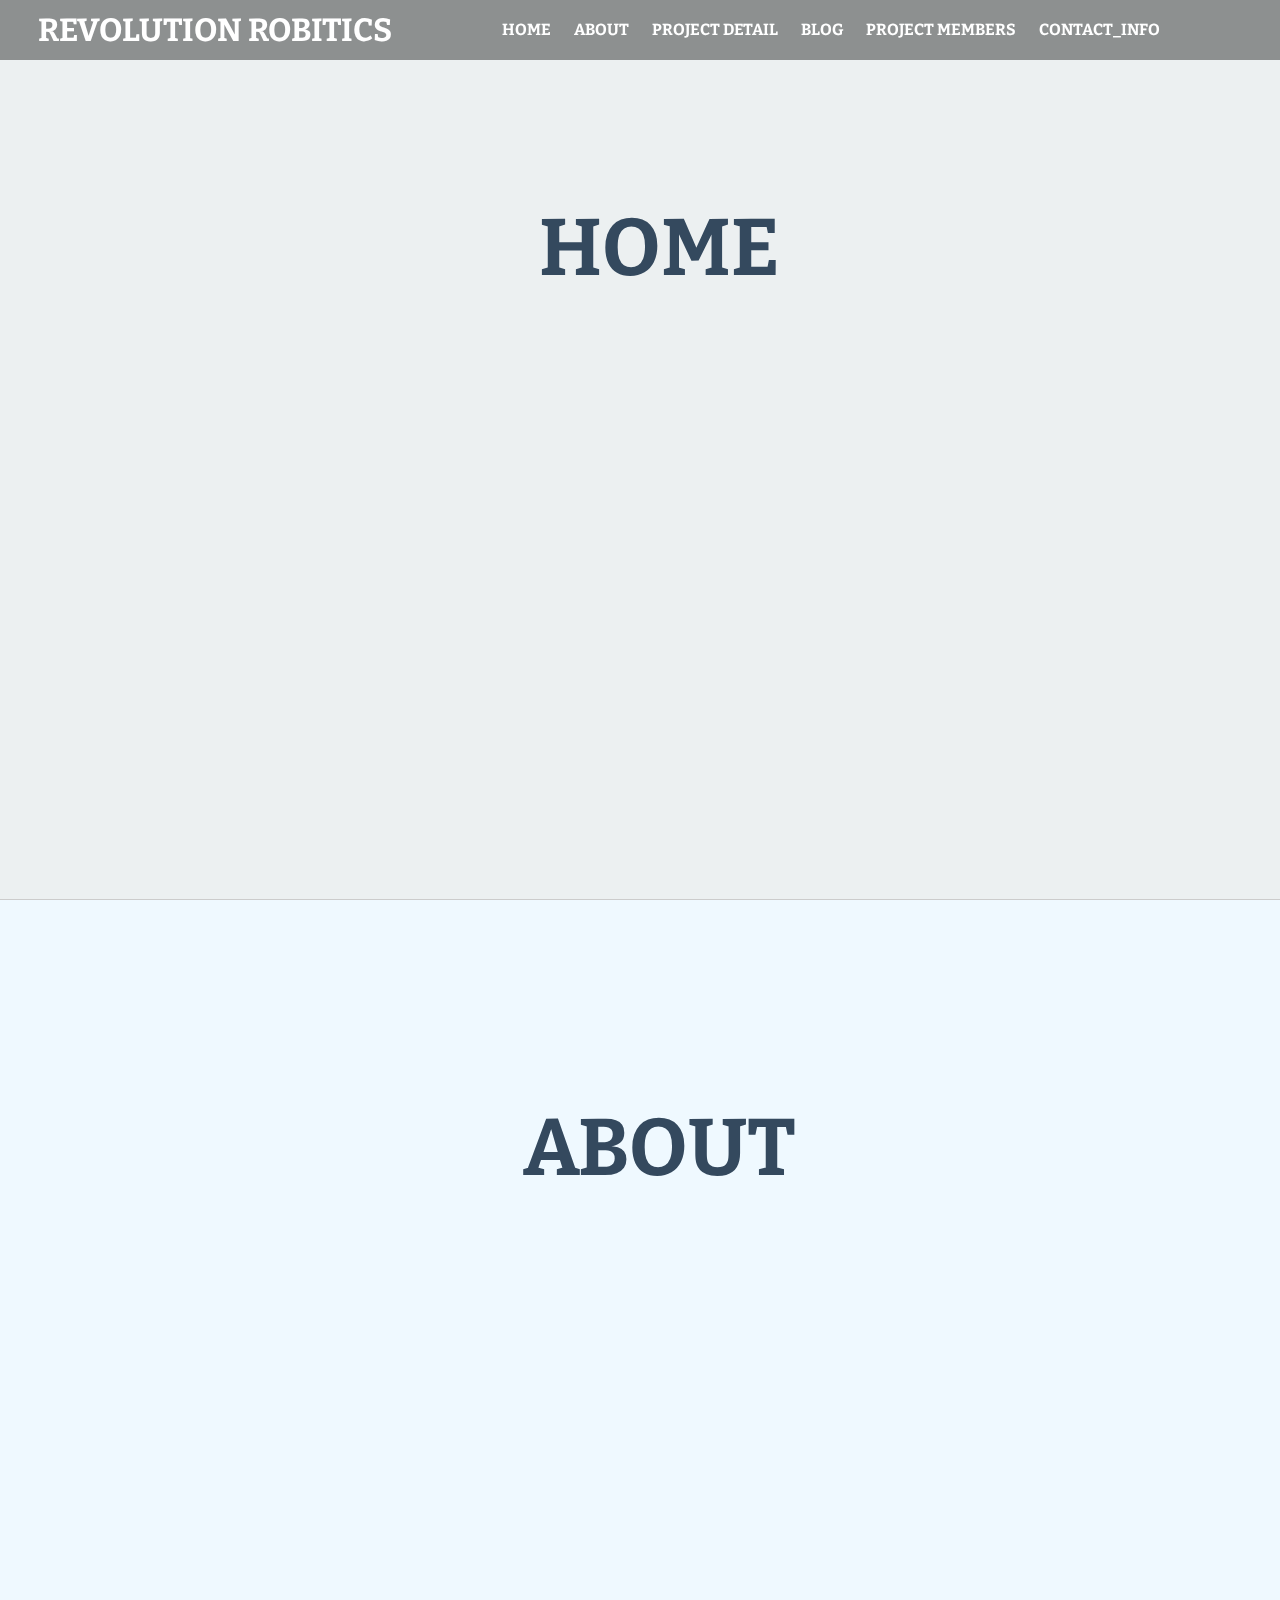
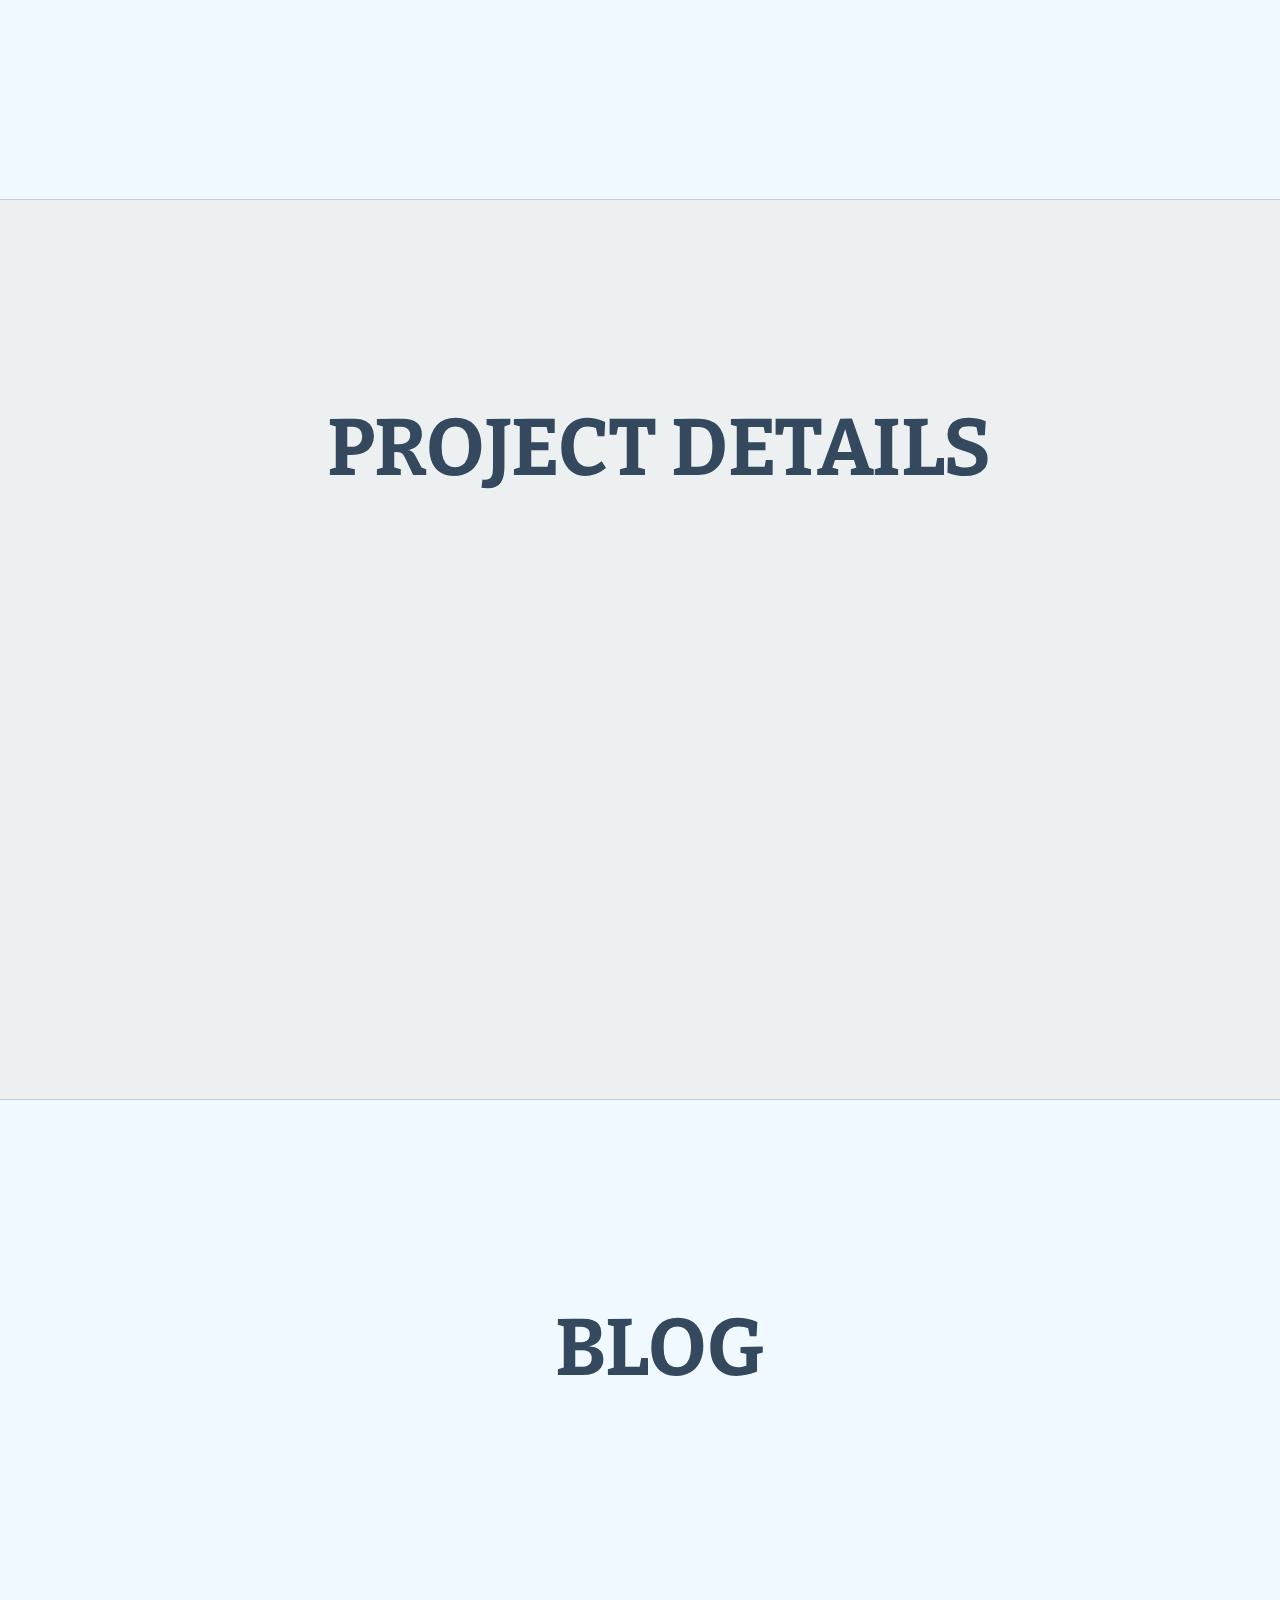
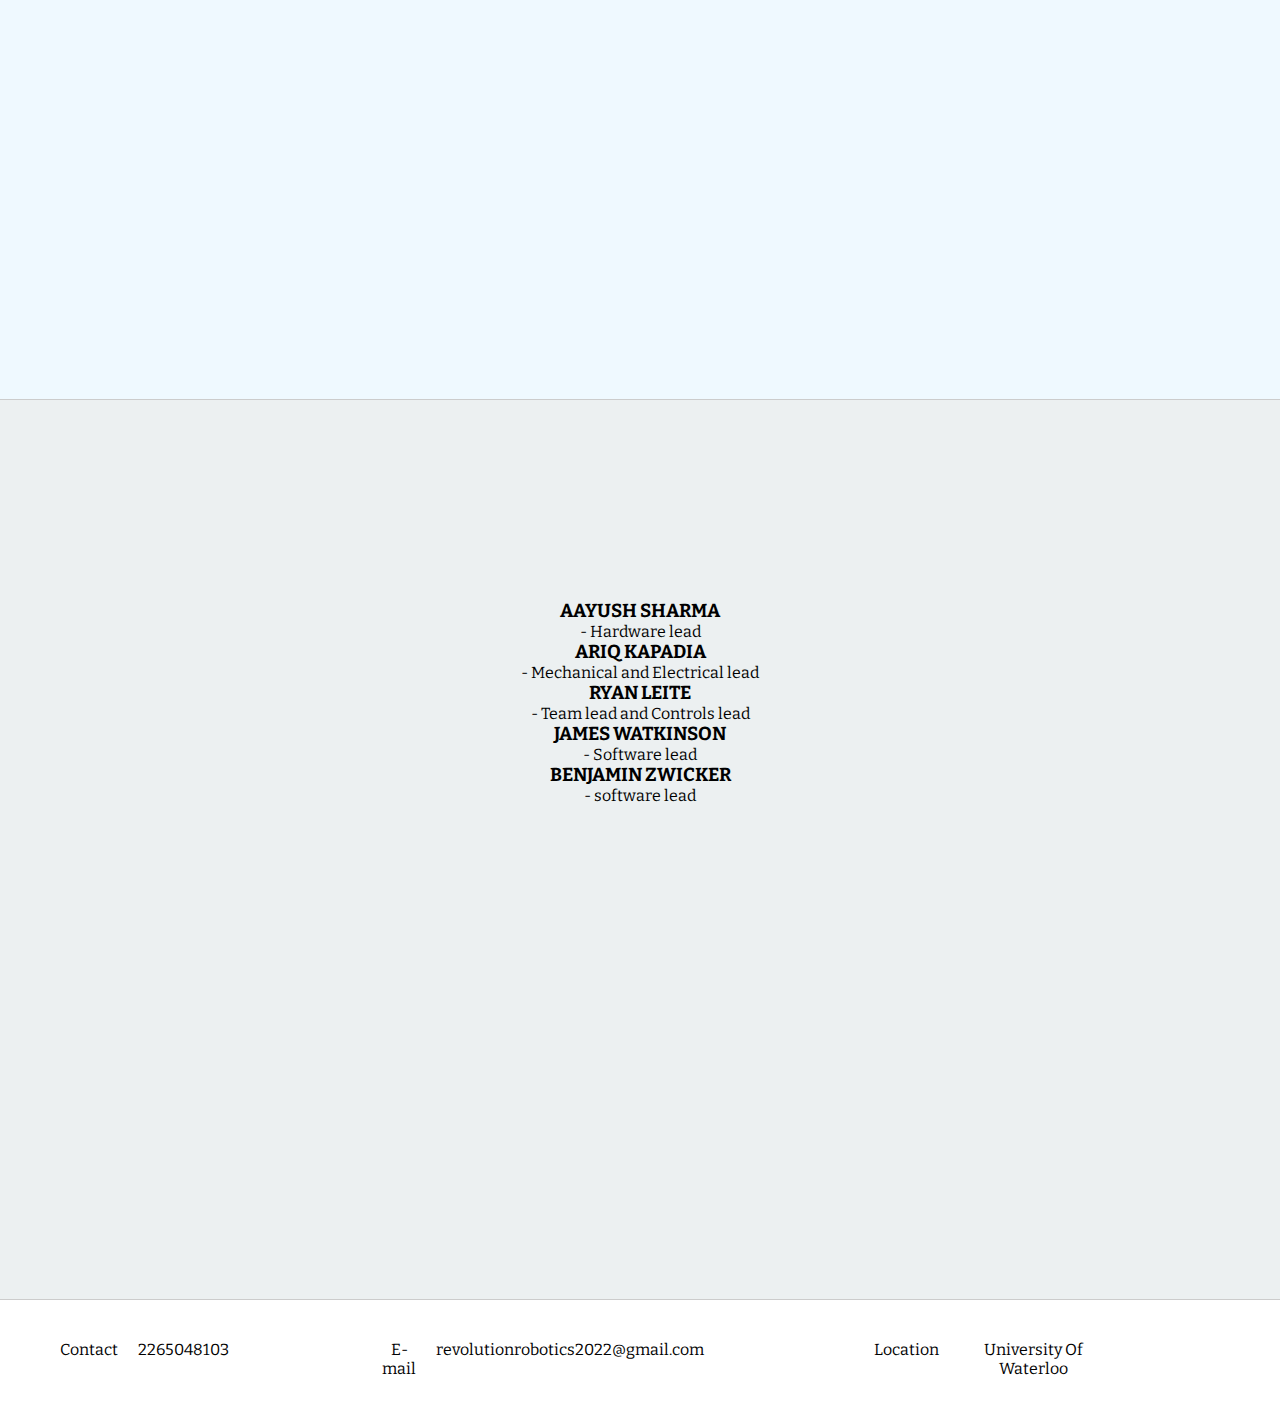
==== index.html @ 097333a9 "Update index.html" ====
<!DOCTYPE html>
<html >
<head>
  <meta charset="UTF-8">
  <title>Revolution Robotics</title>
  
  
  
      <link rel="stylesheet" href="css/style.css">

  
</head>

<body>
  
<header>
  <div class="small" id="header-scroll">
    <h1><a href="#">REVOLUTION ROBITICS</a></h1>
    <nav>
      <ul>
        <li><a href="#home">HOME</a></li>
        <li><a href="#about">ABOUT</a></li>
        <li><a href="#project_detail">PROJECT DETAIL</a></li>
        <li><a href="blog.html">BLOG</a></li>
	<li><a href="#project_members">PROJECT MEMBERS</a></li>
        <li><a href="#contact">CONTACT_INFO</a></li>
      </ul>
    </nav>
  </div>
</header>
<!---***************************************--************************************************--->
<section id="home">
  <h1>HOME</h1>
</section>
<!---***************************************--************************************************--->
<section id="about">
  <h1>ABOUT</h1>
</section>
<!---***************************************--************************************************--->
<section id="project_detail">
  <h1>PROJECT DETAILS</h1>
</section>
<!---***************************************--************************************************--->
<section id="blog">
  <h1>BLOG</h1>
</section>
<!---***************************************--************************************************--->
<section id="project_members">
  <h3>AAYUSH SHARMA</h3> - Hardware lead</h4>
  <h3>ARIQ KAPADIA</h3> - Mechanical and Electrical lead</h4>
  <h3>RYAN LEITE</h3> - Team lead and Controls lead</h4>
  <h3>JAMES WATKINSON</h3> - Software lead</h4>
  <h3>BENJAMIN ZWICKER</h3> - software lead</h4>
</section>
<!---***************************************--************************************************--->
<footer>
<ul>
 <li> 
   <ul>
     <li> Contact </li>
     <li> 2265048103 </li>
   </ul>
 </li>
 <li> 
   <ul>
     <li> E-mail</li>
     <li> revolutionrobotics2022@gmail.com </li>
   </ul>
 </li>
 <li> 
   <ul>
     <li> Location</li>
     <li> University Of Waterloo </li>
   </ul>
 </li>
</footer>
<!---***************************************--************************************************--->
  <script src='http://cdnjs.cloudflare.com/ajax/libs/jquery/2.1.3/jquery.min.js'></script>

    <script src="index.js"></script>

</body>
</html>
---- css/style.css ----
@import url("https://fonts.googleapis.com/css?family=Bitter");
* {
  margin: 0;
  padding: 0;
  box-sizing: border-box;
  font-family: bitter;
}
html,
body {
  height: 100%;
  min-height: 100%;
}
a {
  text-decoration: none;
  color: #fff;
}
a.active {
  border-bottom: 2px solid #85c2ff;
}
.header {
  height: auto;
  }
#header-scroll {
  position: fixed;
  height: 100%;
  background: rgba(0,0,0,0.4);
  left: 0;
  top: 0;
  float: left;
  width: 100%;
  -ms-transition: all 0.3s ease-out;
  -moz-transition: all 0.3s ease-out;
  -webkit-transition: all 0.3s ease-out;
  -o-transition: all 0.3s ease-out;
  transition: all 0.3s ease-out;
}
#header-scroll h1 {
  padding: 200px 0;
  height: 100%;
  font-size: 4em;
  text-align: center;
  line-height: 40px;
  -ms-transition: all 0.3s ease-out;
  -moz-transition: all 0.3s ease-out;
  -webkit-transition: all 0.3s ease-out;
  -o-transition: all 0.3s ease-out;
  transition: all 0.3s ease-out;
}
#header-scroll.small {
  height: auto;
  display: inline-block;
  float: left;
}
#header-scroll.small h1 {
  padding: 10px 0;
  height: auto;
  font-size: 2rem;
  text-decoration: none;
  font-weight: bold;
  display: inline-block;
}
body {
  font-family: 'Open Sans', sans-serif;
}
nav {
  width: 100%;
  height: 60px;
  position: fixed;
  top: 0;
}
nav ul {
  padding: 20px;
  margin-right: 7%;
  list-style: none;
  text-align: right;
}
nav ul li {
  display: inline-block;
  margin: 0 10px;
}
nav ul li a {
  padding: 10px 0;
  color: #fff;
  font-size: 1rem;
  text-decoration: none;
  font-weight: bold;
  transition: all 0.2s ease;
}
nav ul li a:hover {
  color: #85c2ff;
}
h1 {
  font-size: 5rem;
  color: #34495e;
  margin-left: 3%;
}
section {
  width: 100%;
  height: 100%;
  padding: 200px 0;
  background: #fff;
  border-bottom: 1px solid #ccc;
  text-align: center;
}
section:nth-child(even) {
  background: #ecf0f1;
}
section:nth-child(odd) {
  background: #eff9ff;
}
.sections section:first-child {
  margin-top: 100px;
}
footer ul {
  display: flex;
  padding: 20px;
  margin-right: 7%;
  list-style: none;
  text-align: center;
  justify-content: space-between;
}
footer li {
  display: inline-block;
  margin: 0 10px;

}
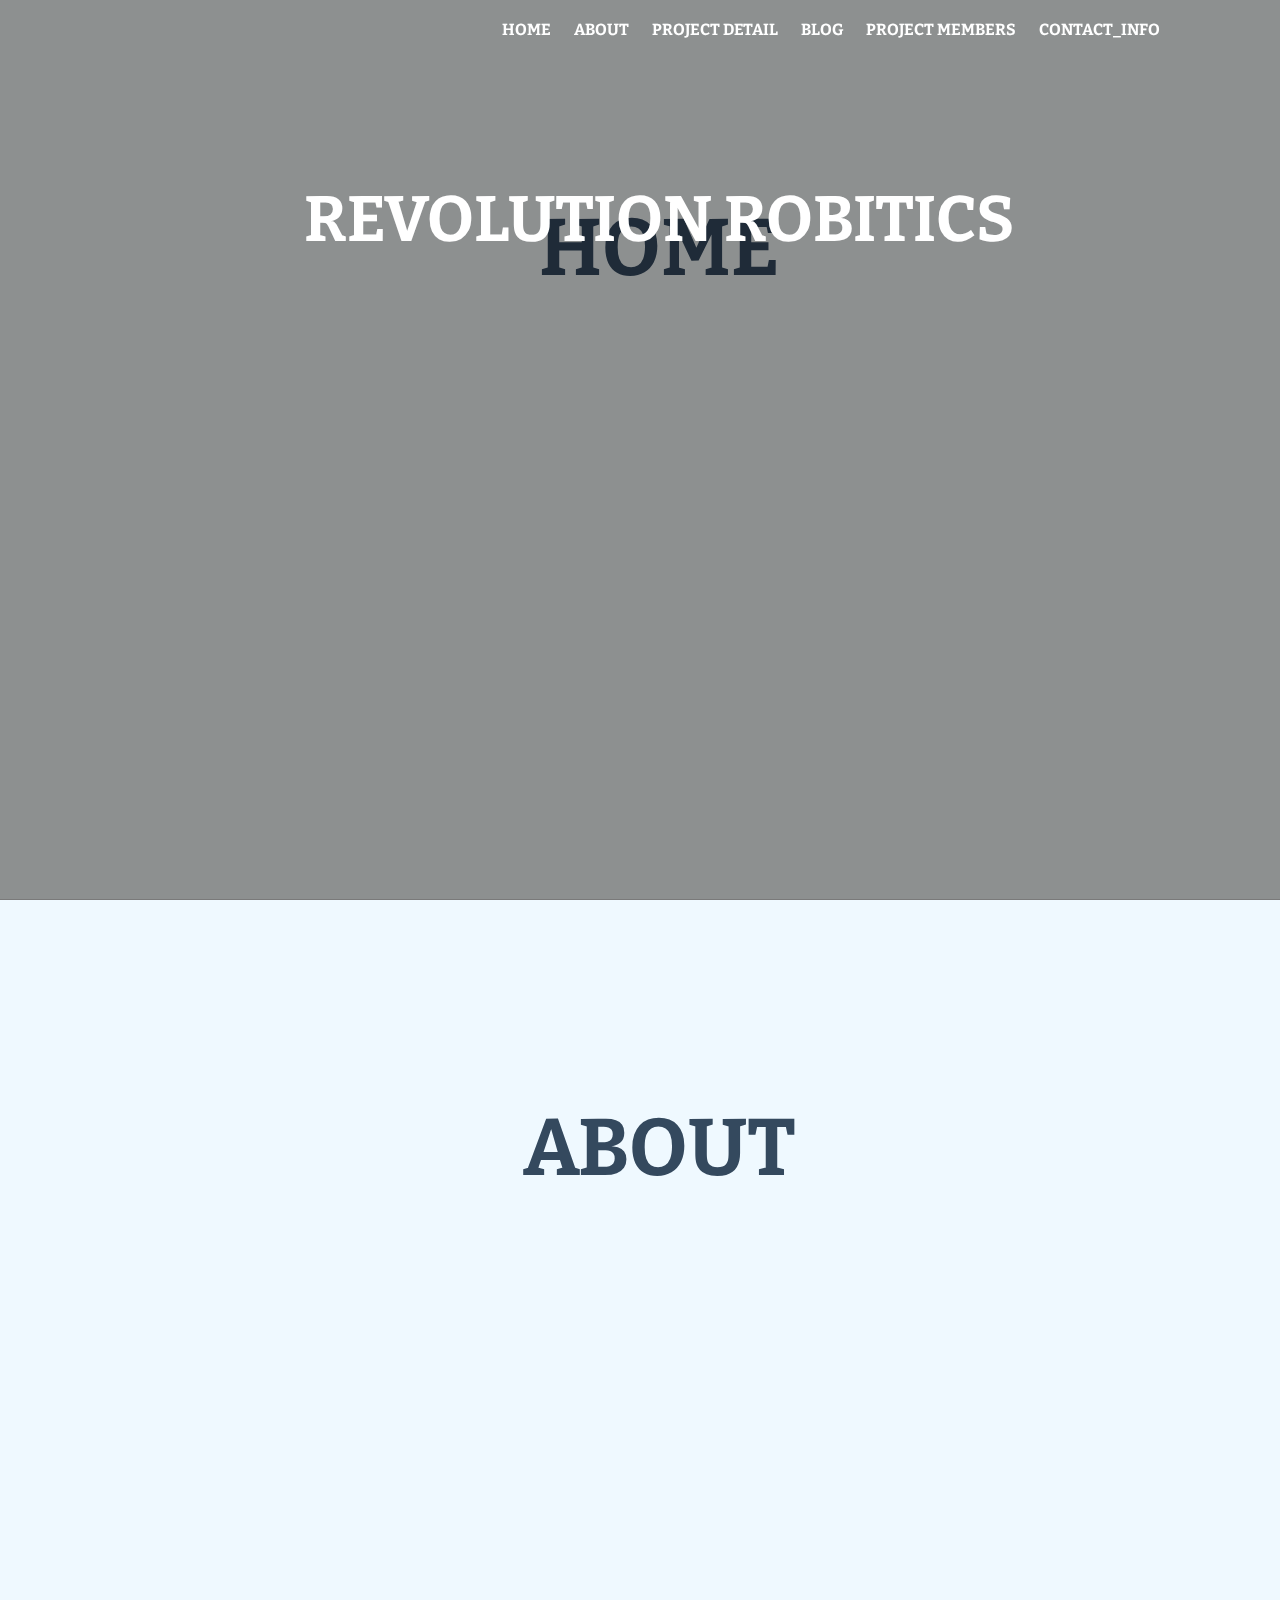
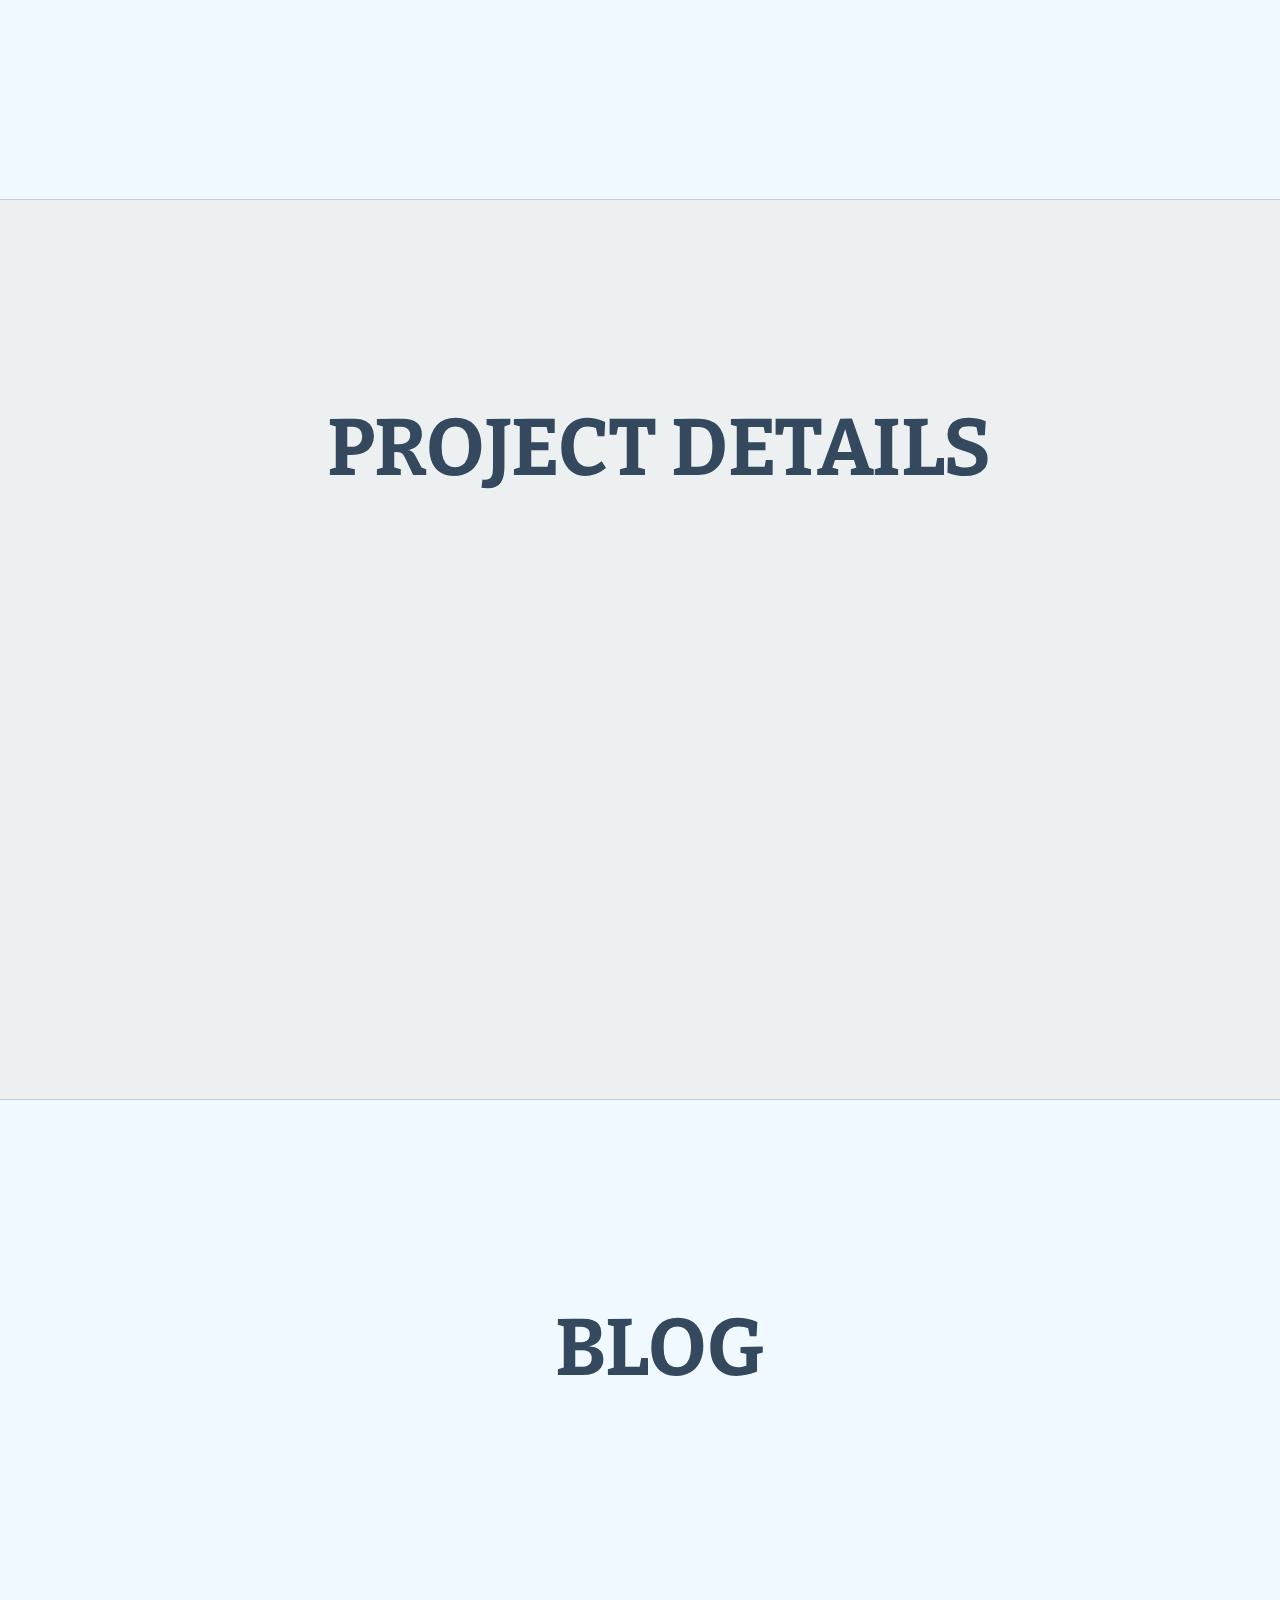
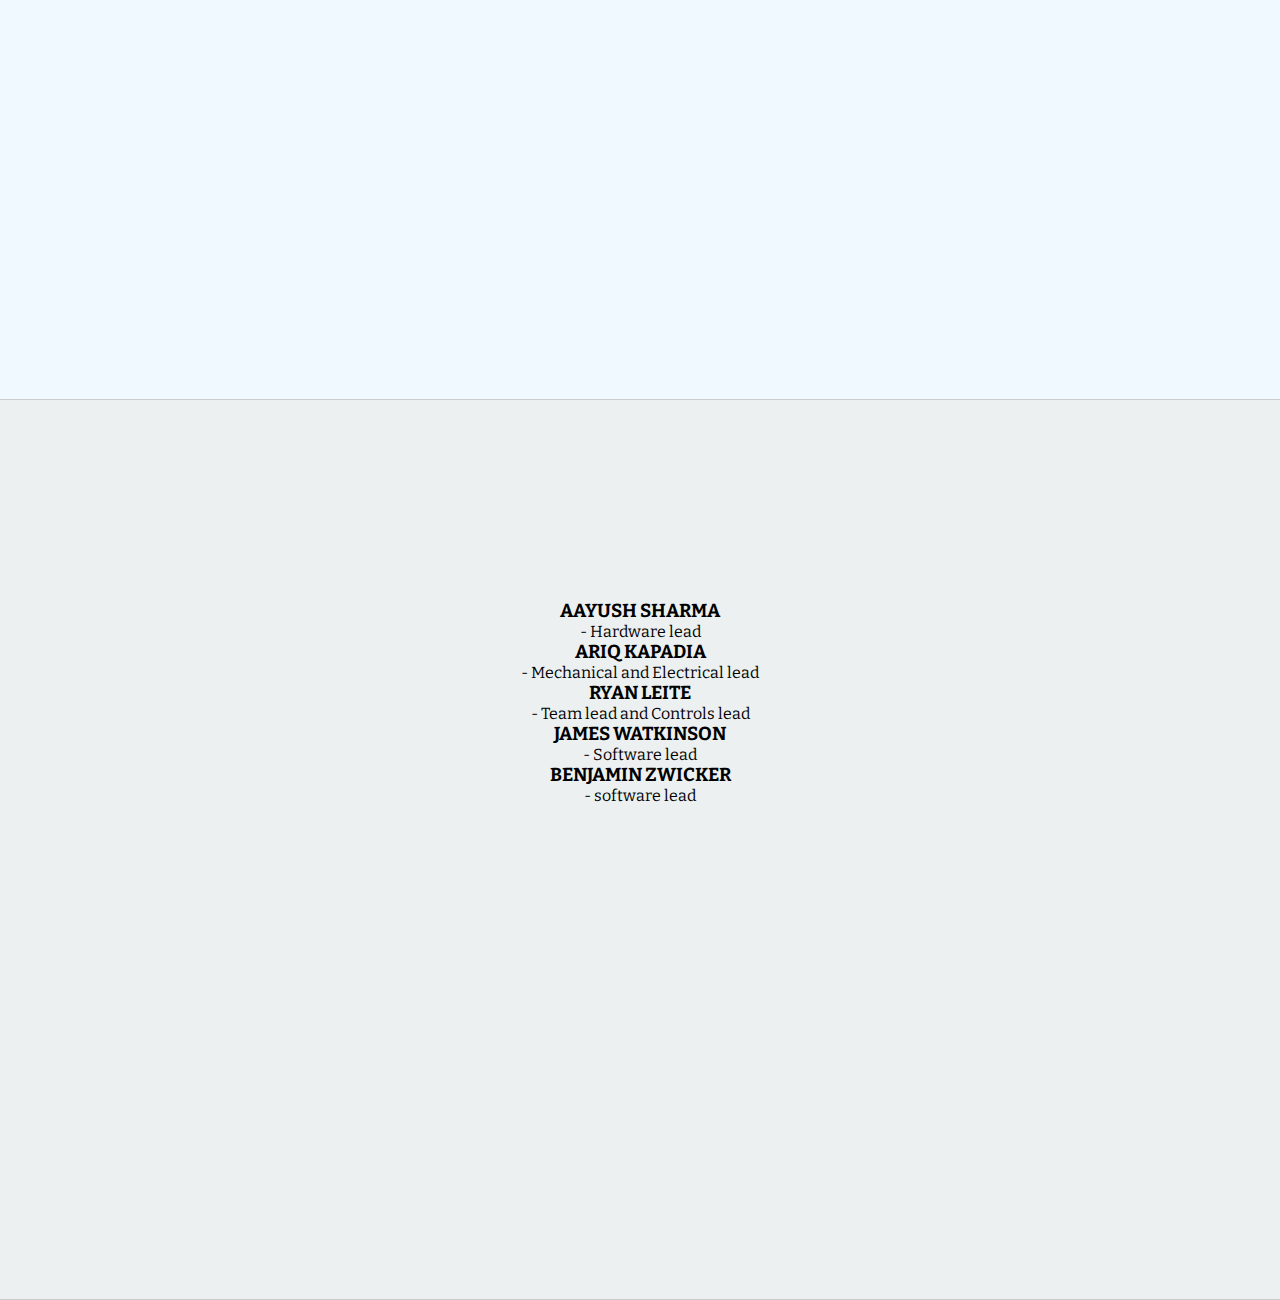
==== commit d85d4356: "Update index.html" ====
--- a/index.html
+++ b/index.html
@@ -53,31 +53,11 @@
   <h3>BENJAMIN ZWICKER</h3> - software lead</h4>
 </section>
 <!---***************************************--************************************************--->
-<footer>
-<ul>
- <li> 
-   <ul>
-     <li> Contact </li>
-     <li> 2265048103 </li>
-   </ul>
- </li>
- <li> 
-   <ul>
-     <li> E-mail</li>
-     <li> revolutionrobotics2022@gmail.com </li>
-   </ul>
- </li>
- <li> 
-   <ul>
-     <li> Location</li>
-     <li> University Of Waterloo </li>
-   </ul>
- </li>
-</footer>
+
 <!---***************************************--************************************************--->
   <script src='http://cdnjs.cloudflare.com/ajax/libs/jquery/2.1.3/jquery.min.js'></script>
 
-    <script src="index.js"></script>
+    <script src="js/index.js"></script>
 
 </body>
 </html>
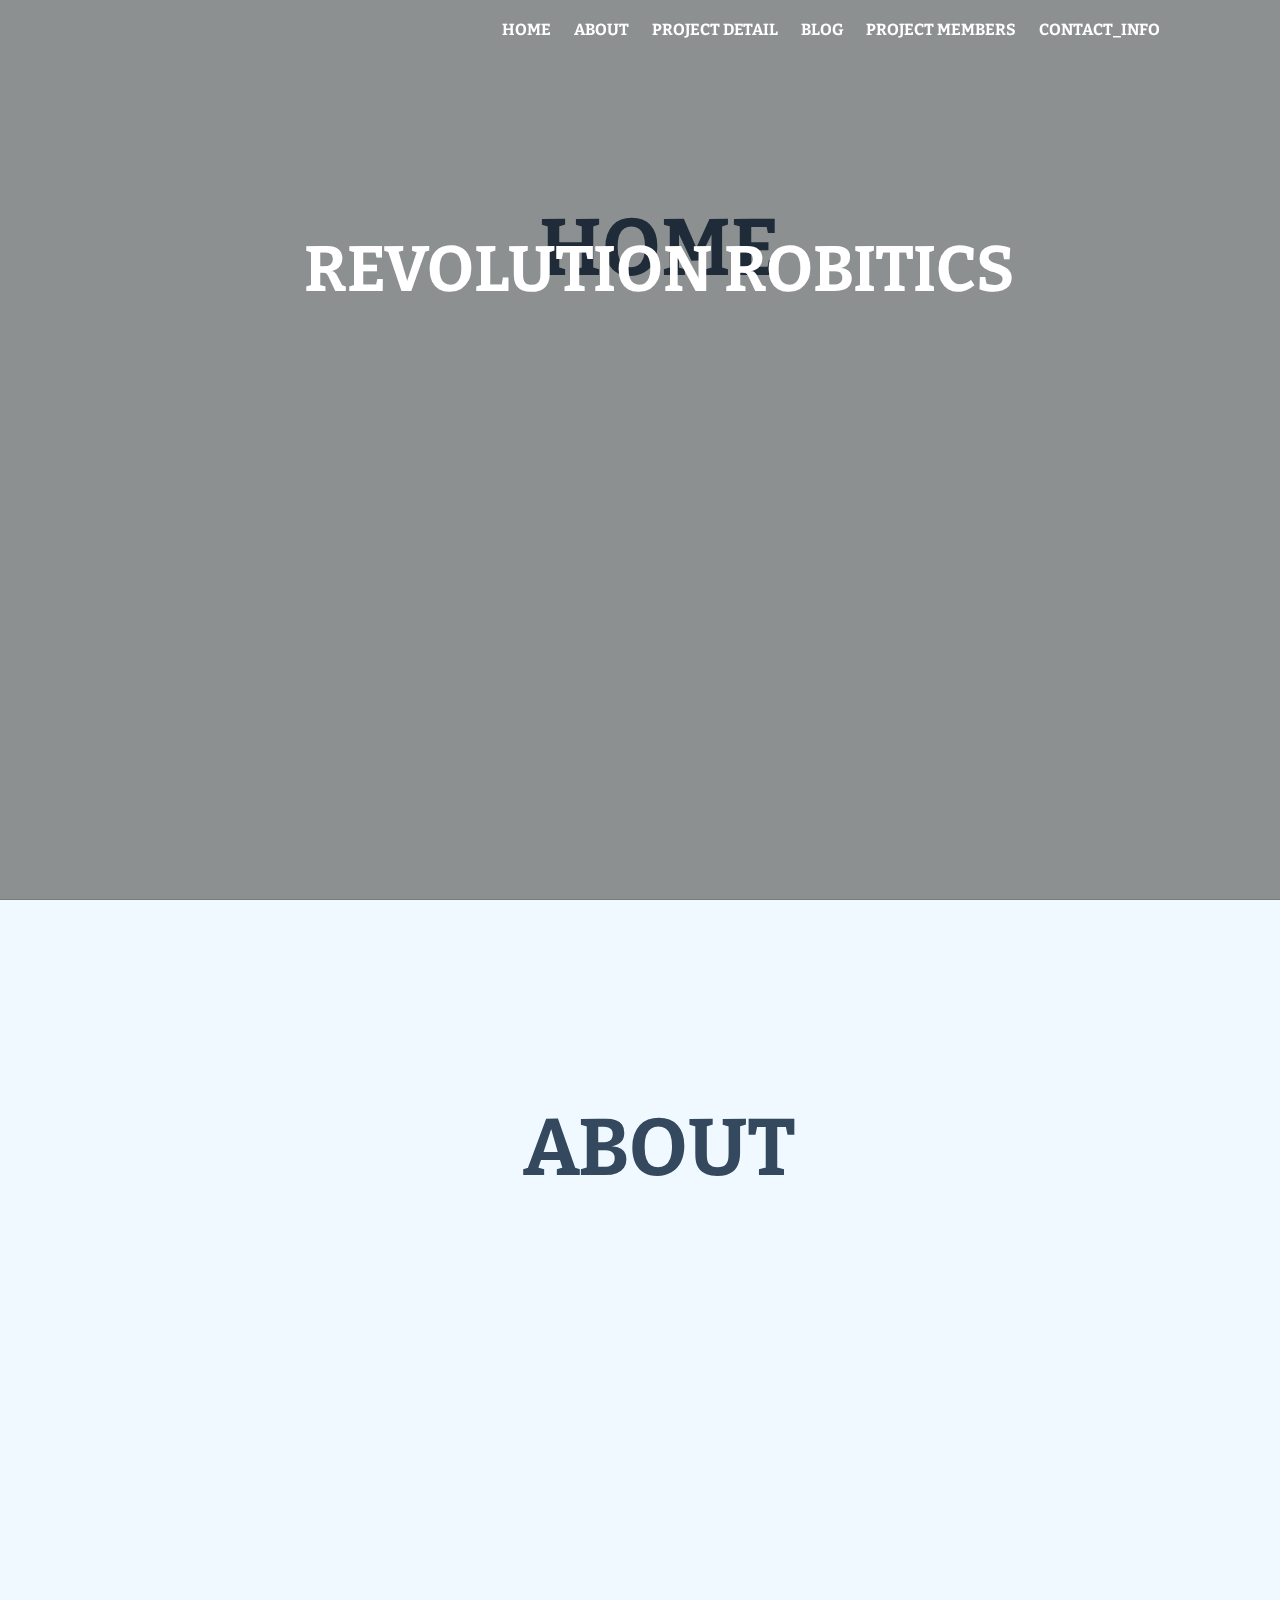
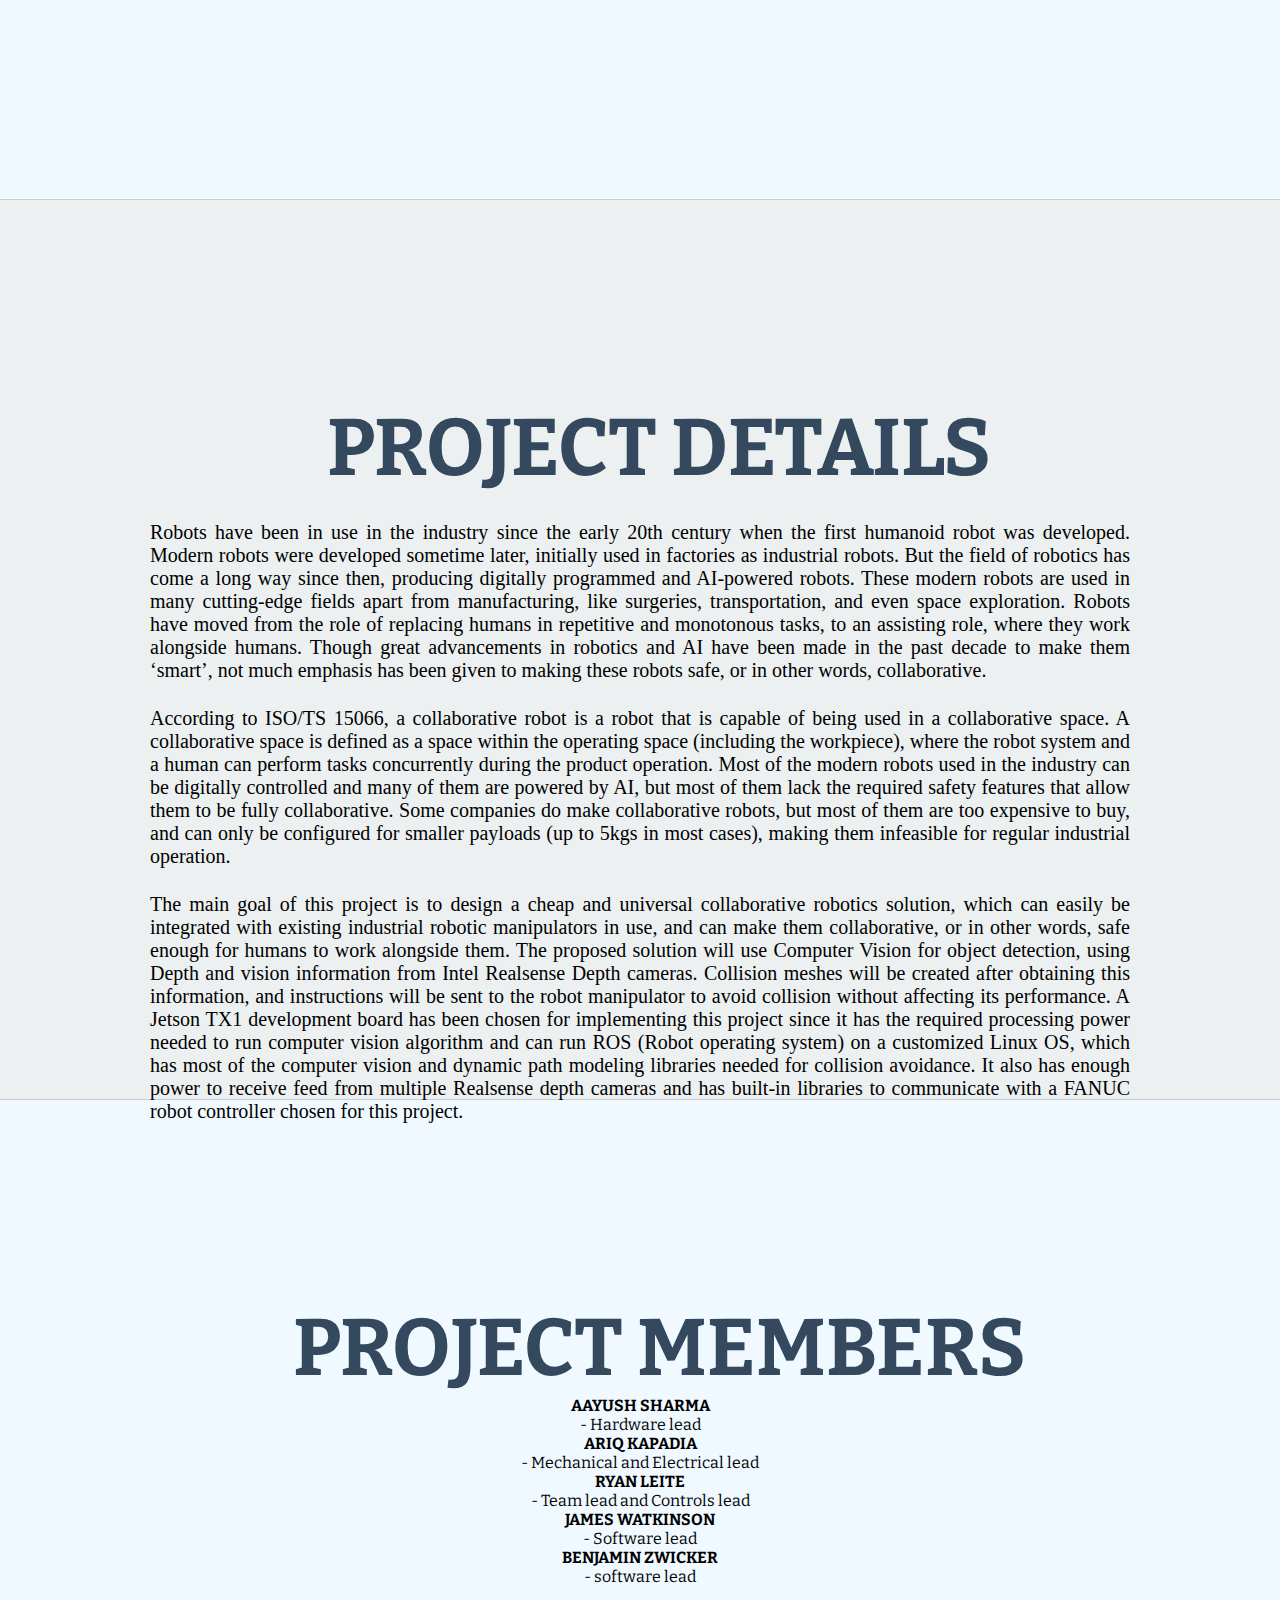
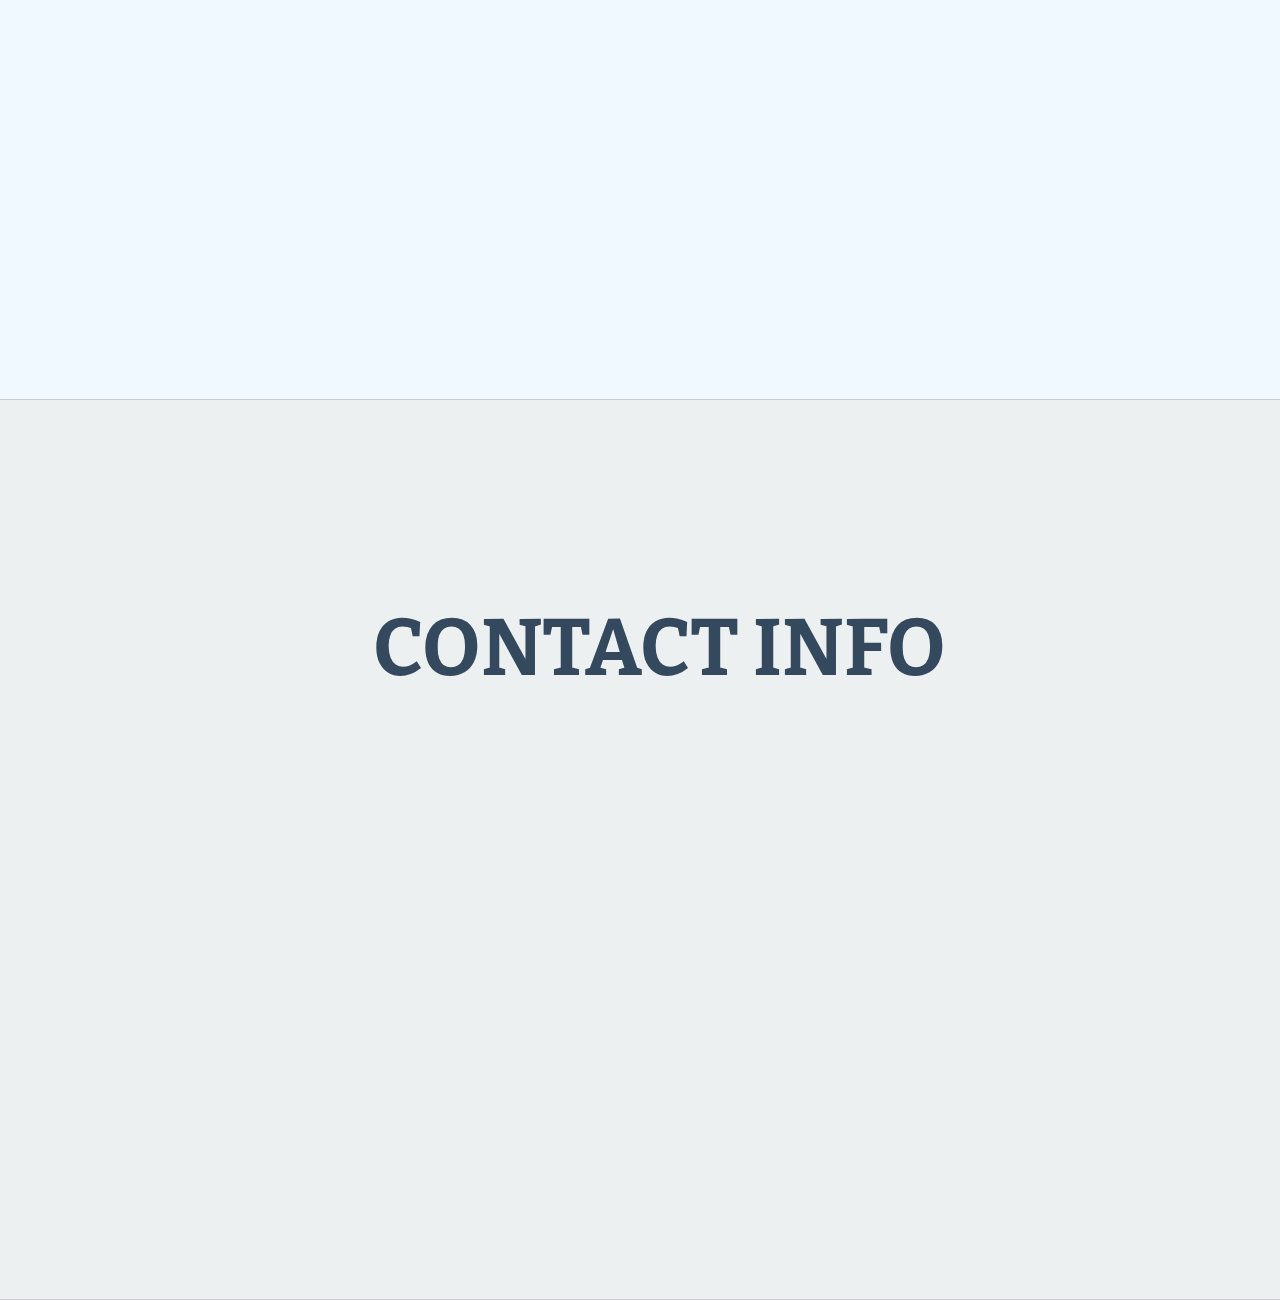
==== commit 96d8b671: "Project_details" ====
--- a/index.html
+++ b/index.html
@@ -39,25 +39,62 @@
 <!---***************************************--************************************************--->
 <section id="project_detail">
   <h1>PROJECT DETAILS</h1>
-</section>
-<!---***************************************--************************************************--->
-<section id="blog">
-  <h1>BLOG</h1>
+<p>Robots have been in use in the industry since the early 20th century when the first
+humanoid robot was developed. Modern robots were developed sometime later, initially used
+in factories as industrial robots. But the field of robotics has come a long way since then,
+producing digitally programmed and AI-powered robots. These modern robots are used in
+many cutting-edge fields apart from manufacturing, like surgeries, transportation, and even
+space exploration. Robots have moved from the role of replacing humans in repetitive and
+monotonous tasks, to an assisting role, where they work alongside humans. Though great
+advancements in robotics and AI have been made in the past decade to make them ‘smart’,
+not much emphasis has been given to making these robots safe, or in other words,
+collaborative.</p>
+<p>
+According to ISO/TS 15066, a collaborative robot is a robot that is capable of being
+used in a collaborative space. A collaborative space is defined as a space within the operating
+space (including the workpiece), where the robot system and a human can perform tasks
+concurrently during the product operation. Most of the modern robots used in the industry
+can be digitally controlled and many of them are powered by AI, but most of them lack the
+required safety features that allow them to be fully collaborative. Some companies do make
+collaborative robots, but most of them are too expensive to buy, and can only be configured
+for smaller payloads (up to 5kgs in most cases), making them infeasible for regular industrial
+operation.
+</p>
+<p>
+The main goal of this project is to design a cheap and universal collaborative robotics
+solution, which can easily be integrated with existing industrial robotic manipulators in use,
+and can make them collaborative, or in other words, safe enough for humans to work
+alongside them. The proposed solution will use Computer Vision for object detection, using
+Depth and vision information from Intel Realsense Depth cameras. Collision meshes will be
+created after obtaining this information, and instructions will be sent to the robot manipulator
+to avoid collision without affecting its performance. A Jetson TX1 development board has
+been chosen for implementing this project since it has the required processing power needed
+to run computer vision algorithm and can run ROS (Robot operating system) on a customized
+Linux OS, which has most of the computer vision and dynamic path modeling libraries
+needed for collision avoidance. It also has enough power to receive feed from multiple
+Realsense depth cameras and has built-in libraries to communicate with a FANUC robot
+controller chosen for this project.
+</p>
 </section>
 <!---***************************************--************************************************--->
 <section id="project_members">
-  <h3>AAYUSH SHARMA</h3> - Hardware lead</h4>
-  <h3>ARIQ KAPADIA</h3> - Mechanical and Electrical lead</h4>
-  <h3>RYAN LEITE</h3> - Team lead and Controls lead</h4>
-  <h3>JAMES WATKINSON</h3> - Software lead</h4>
-  <h3>BENJAMIN ZWICKER</h3> - software lead</h4>
+ <h1>PROJECT MEMBERS</h1>
+<dl class="members">
+  <dt><b>AAYUSH SHARMA</b></dt> <dd>- Hardware lead</dd>
+  <dt><b>ARIQ KAPADIA</b></dt> <dd>- Mechanical and Electrical lead</dd>
+  <dt><b>RYAN LEITE</b></dt> <dd>- Team lead and Controls lead</dd>
+  <dt><b>JAMES WATKINSON</b></dt> <dd>- Software lead</dd>
+  <dt><b>BENJAMIN ZWICKER</b></dt> <dd>- software lead</dd>
+</dl>
 </section>
 <!---***************************************--************************************************--->
-
+<section id="contact">
+ <h1>CONTACT INFO</h1>
+</section>
 <!---***************************************--************************************************--->
   <script src='http://cdnjs.cloudflare.com/ajax/libs/jquery/2.1.3/jquery.min.js'></script>
 
-    <script src="js/index.js"></script>
+    <script src="javacode.js"></script>
 
 </body>
 </html>
--- a/css/style.css
+++ b/css/style.css
@@ -35,7 +35,7 @@
   transition: all 0.3s ease-out;
 }
 #header-scroll h1 {
-  padding: 200px 0;
+  padding: 250px 0;
   height: 100%;
   font-size: 4em;
   text-align: center;
@@ -54,7 +54,7 @@
 #header-scroll.small h1 {
   padding: 10px 0;
   height: auto;
-  font-size: 2rem;
+  font-size: 1.5rem;
   text-decoration: none;
   font-weight: bold;
   display: inline-block;
@@ -111,6 +111,13 @@
 .sections section:first-child {
   margin-top: 100px;
 }
+p {
+  font-weight: lighter;
+  margin: 25px 150px 10px 150px;
+  font-family: "Times New Roman", Times, serif;
+  font-size: 20px;
+  text-align: justify;
+}
 footer ul {
   display: flex;
   padding: 20px;
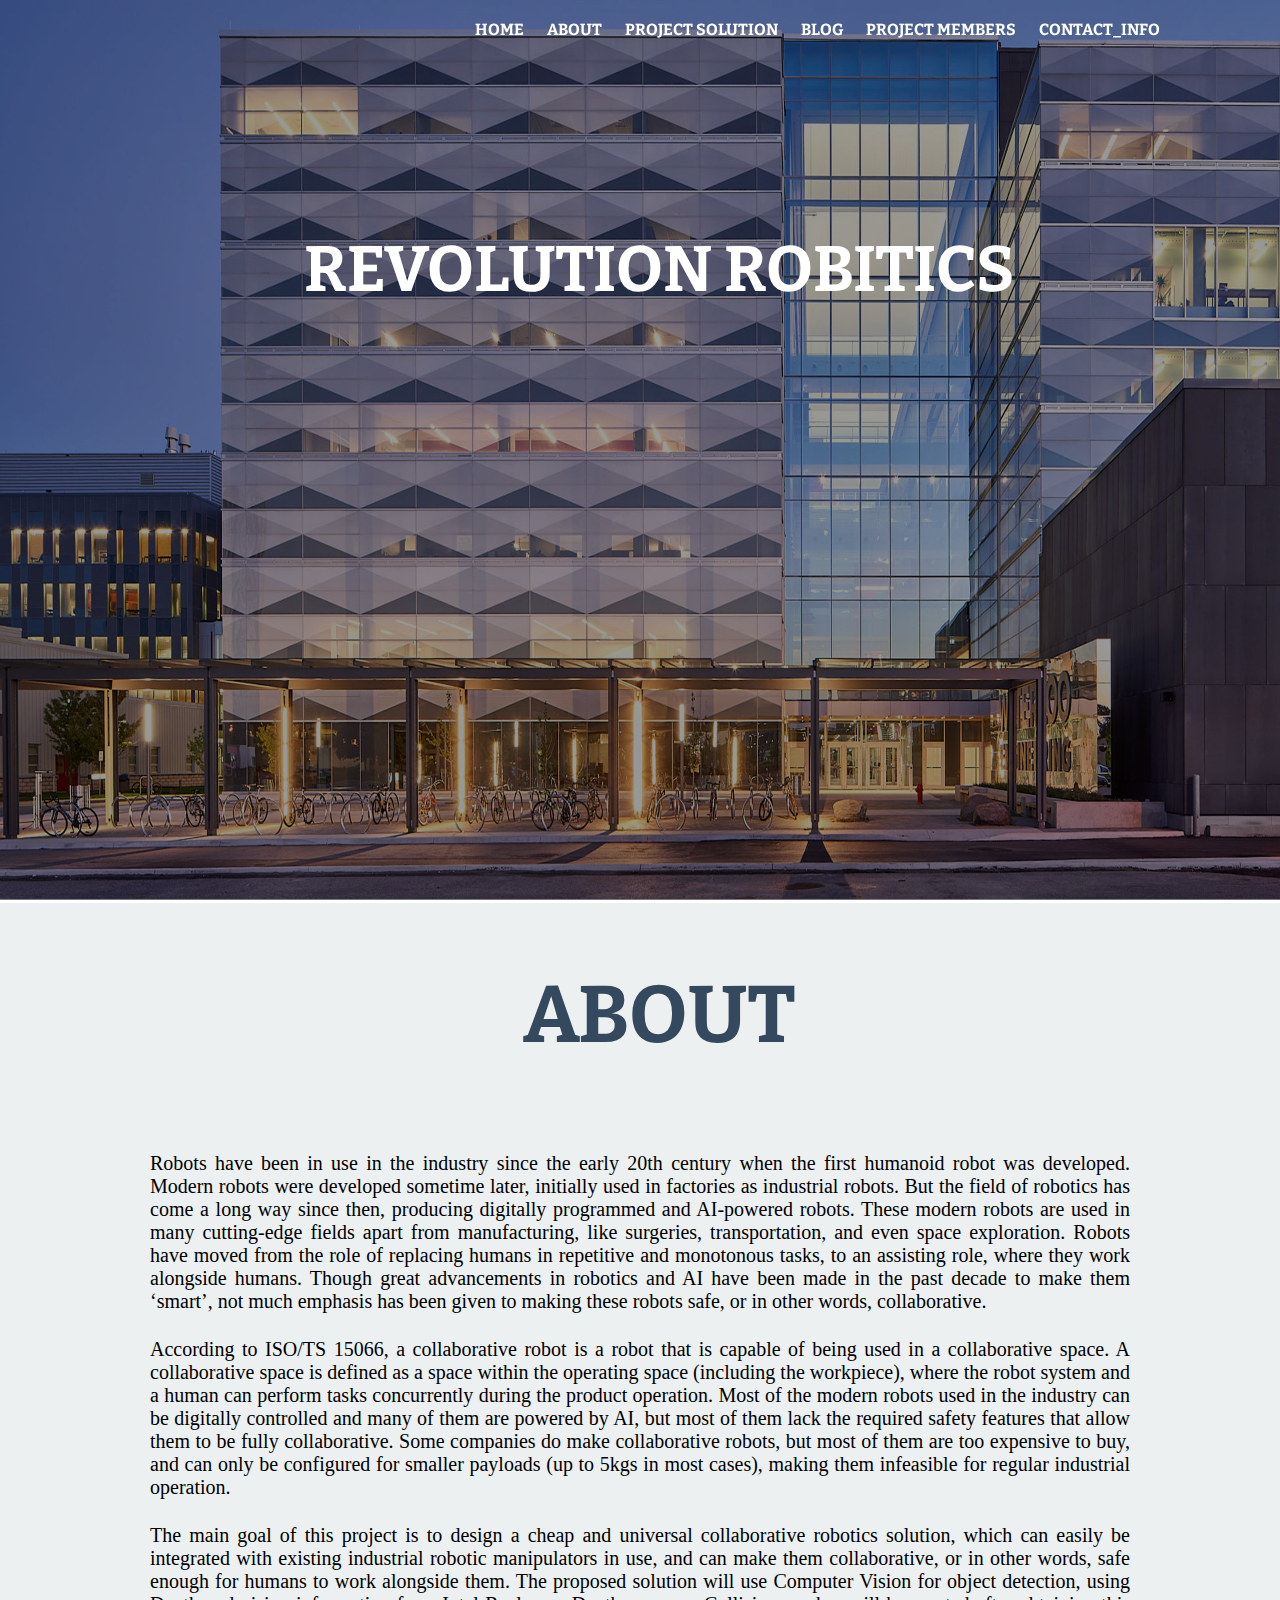
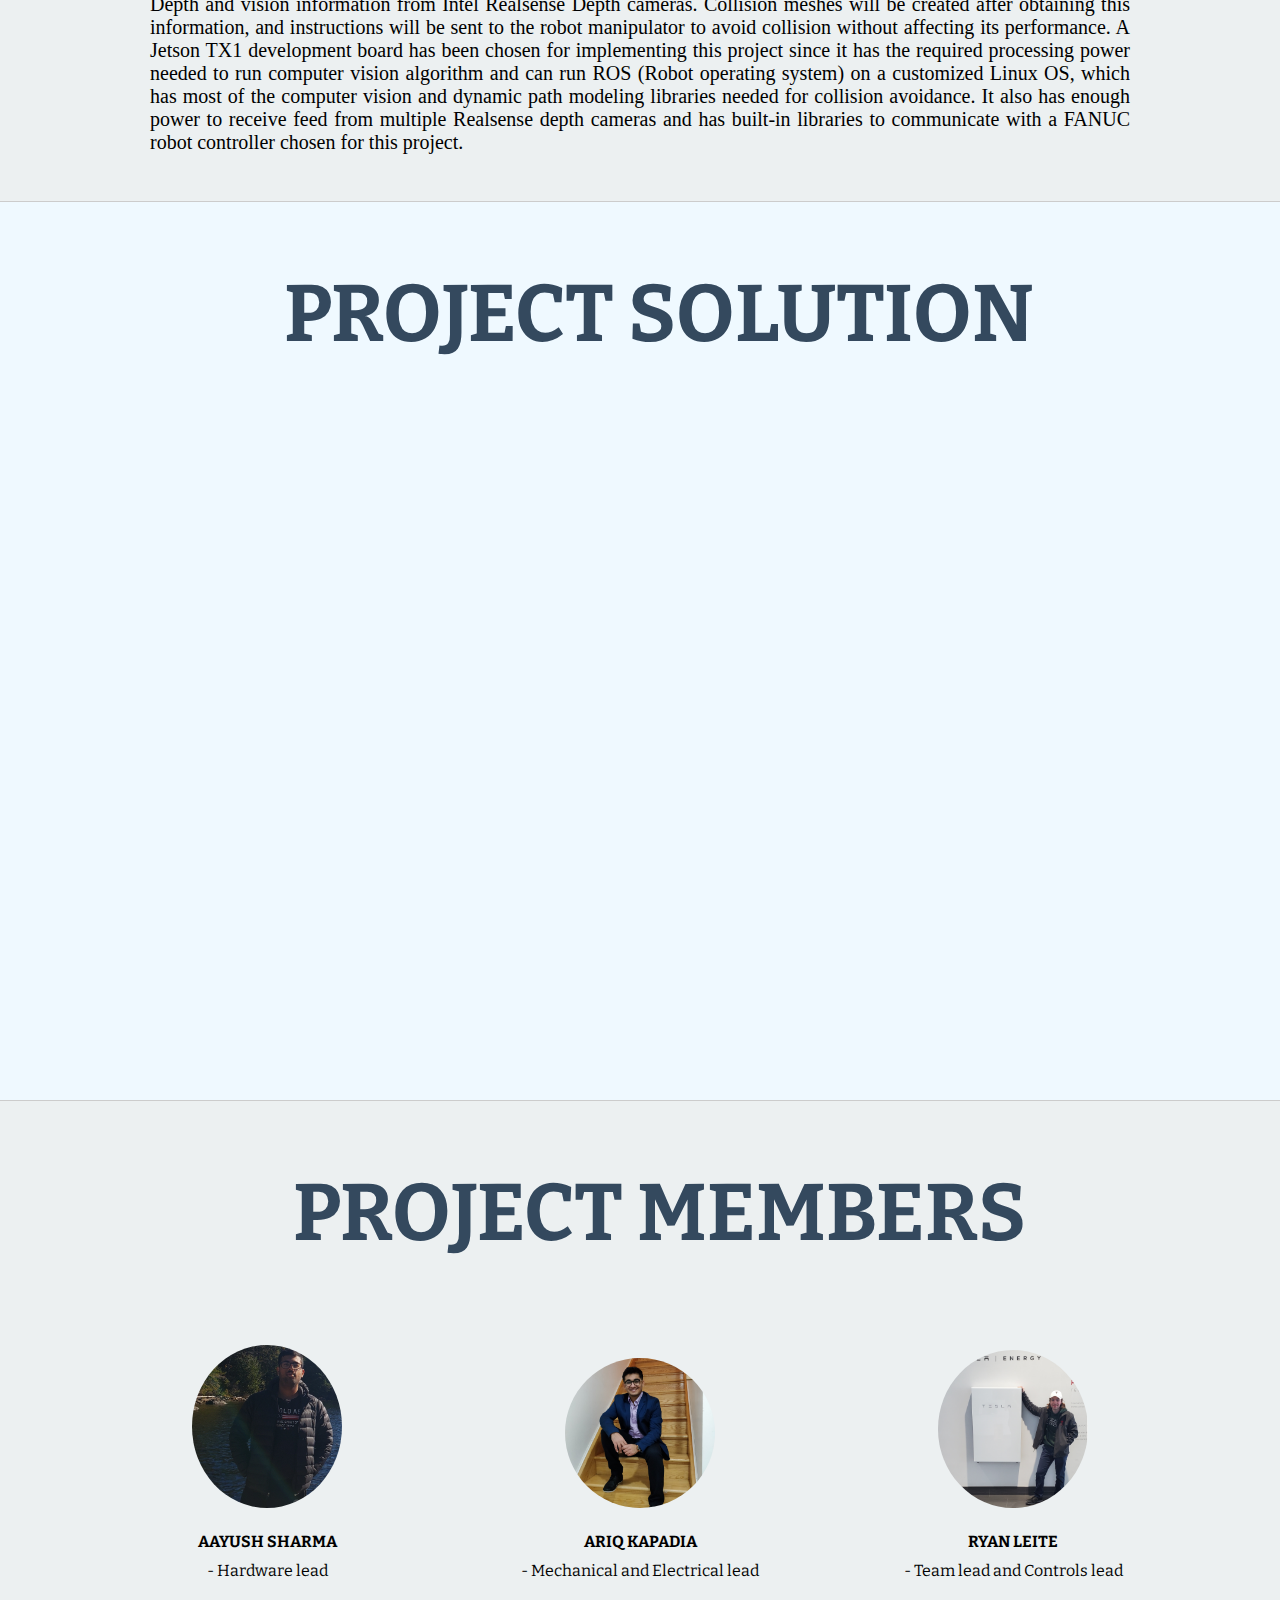
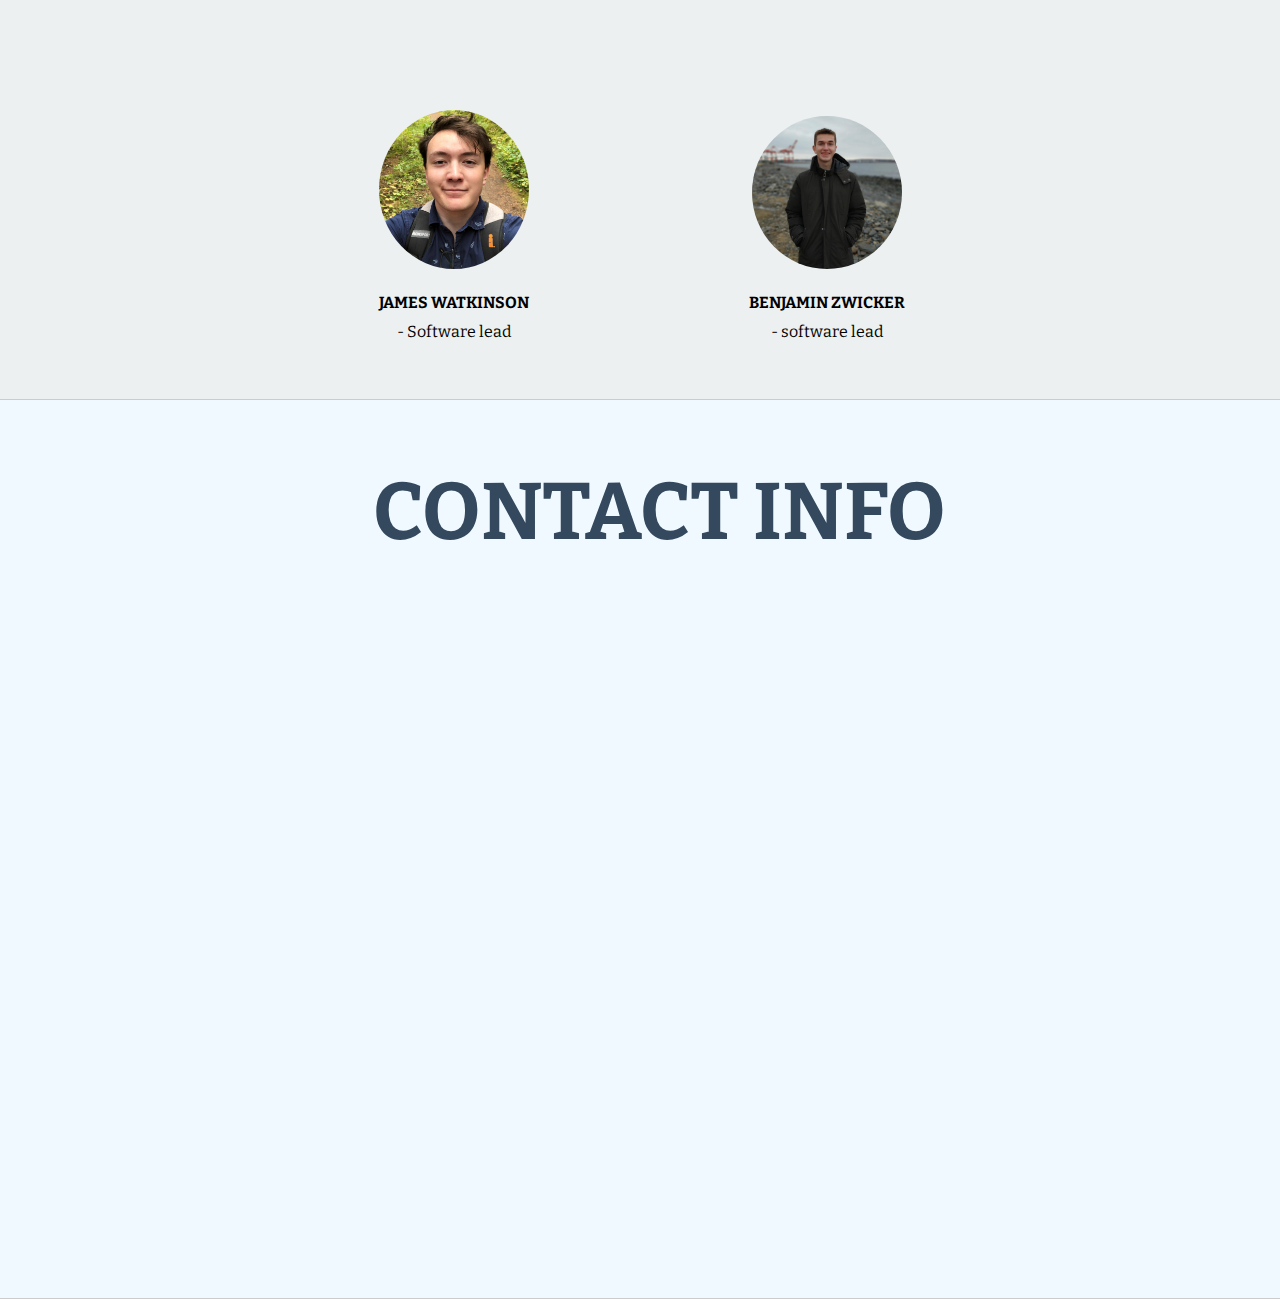
==== commit 1c53b994: "New changes" ====
--- a/index.html
+++ b/index.html
@@ -20,7 +20,7 @@
       <ul>
         <li><a href="#home">HOME</a></li>
         <li><a href="#about">ABOUT</a></li>
-        <li><a href="#project_detail">PROJECT DETAIL</a></li>
+        <li><a href="#project_detail">PROJECT SOLUTION</a></li>
         <li><a href="blog.html">BLOG</a></li>
 	<li><a href="#project_members">PROJECT MEMBERS</a></li>
         <li><a href="#contact">CONTACT_INFO</a></li>
@@ -30,61 +30,80 @@
 </header>
 <!---***************************************--************************************************--->
 <section id="home">
-  <h1>HOME</h1>
+  <img src="img/e5.jpg"
 </section>
 <!---***************************************--************************************************--->
 <section id="about">
   <h1>ABOUT</h1>
+  <p>Robots have been in use in the industry since the early 20th century when the first
+    humanoid robot was developed. Modern robots were developed sometime later, initially used
+    in factories as industrial robots. But the field of robotics has come a long way since then,
+    producing digitally programmed and AI-powered robots. These modern robots are used in
+    many cutting-edge fields apart from manufacturing, like surgeries, transportation, and even
+    space exploration. Robots have moved from the role of replacing humans in repetitive and
+    monotonous tasks, to an assisting role, where they work alongside humans. Though great
+    advancements in robotics and AI have been made in the past decade to make them ‘smart’,
+    not much emphasis has been given to making these robots safe, or in other words,
+    collaborative.</p>
+    <p>
+    According to ISO/TS 15066, a collaborative robot is a robot that is capable of being
+    used in a collaborative space. A collaborative space is defined as a space within the operating
+    space (including the workpiece), where the robot system and a human can perform tasks
+    concurrently during the product operation. Most of the modern robots used in the industry
+    can be digitally controlled and many of them are powered by AI, but most of them lack the
+    required safety features that allow them to be fully collaborative. Some companies do make
+    collaborative robots, but most of them are too expensive to buy, and can only be configured
+    for smaller payloads (up to 5kgs in most cases), making them infeasible for regular industrial
+    operation.
+    </p>
+    <p>
+    The main goal of this project is to design a cheap and universal collaborative robotics
+    solution, which can easily be integrated with existing industrial robotic manipulators in use,
+    and can make them collaborative, or in other words, safe enough for humans to work
+    alongside them. The proposed solution will use Computer Vision for object detection, using
+    Depth and vision information from Intel Realsense Depth cameras. Collision meshes will be
+    created after obtaining this information, and instructions will be sent to the robot manipulator
+    to avoid collision without affecting its performance. A Jetson TX1 development board has
+    been chosen for implementing this project since it has the required processing power needed
+    to run computer vision algorithm and can run ROS (Robot operating system) on a customized
+    Linux OS, which has most of the computer vision and dynamic path modeling libraries
+    needed for collision avoidance. It also has enough power to receive feed from multiple
+    Realsense depth cameras and has built-in libraries to communicate with a FANUC robot
+    controller chosen for this project.
+    </p>
 </section>
 <!---***************************************--************************************************--->
 <section id="project_detail">
-  <h1>PROJECT DETAILS</h1>
-<p>Robots have been in use in the industry since the early 20th century when the first
-humanoid robot was developed. Modern robots were developed sometime later, initially used
-in factories as industrial robots. But the field of robotics has come a long way since then,
-producing digitally programmed and AI-powered robots. These modern robots are used in
-many cutting-edge fields apart from manufacturing, like surgeries, transportation, and even
-space exploration. Robots have moved from the role of replacing humans in repetitive and
-monotonous tasks, to an assisting role, where they work alongside humans. Though great
-advancements in robotics and AI have been made in the past decade to make them ‘smart’,
-not much emphasis has been given to making these robots safe, or in other words,
-collaborative.</p>
-<p>
-According to ISO/TS 15066, a collaborative robot is a robot that is capable of being
-used in a collaborative space. A collaborative space is defined as a space within the operating
-space (including the workpiece), where the robot system and a human can perform tasks
-concurrently during the product operation. Most of the modern robots used in the industry
-can be digitally controlled and many of them are powered by AI, but most of them lack the
-required safety features that allow them to be fully collaborative. Some companies do make
-collaborative robots, but most of them are too expensive to buy, and can only be configured
-for smaller payloads (up to 5kgs in most cases), making them infeasible for regular industrial
-operation.
-</p>
-<p>
-The main goal of this project is to design a cheap and universal collaborative robotics
-solution, which can easily be integrated with existing industrial robotic manipulators in use,
-and can make them collaborative, or in other words, safe enough for humans to work
-alongside them. The proposed solution will use Computer Vision for object detection, using
-Depth and vision information from Intel Realsense Depth cameras. Collision meshes will be
-created after obtaining this information, and instructions will be sent to the robot manipulator
-to avoid collision without affecting its performance. A Jetson TX1 development board has
-been chosen for implementing this project since it has the required processing power needed
-to run computer vision algorithm and can run ROS (Robot operating system) on a customized
-Linux OS, which has most of the computer vision and dynamic path modeling libraries
-needed for collision avoidance. It also has enough power to receive feed from multiple
-Realsense depth cameras and has built-in libraries to communicate with a FANUC robot
-controller chosen for this project.
-</p>
+  <h1>PROJECT SOLUTION</h1>
+
 </section>
 <!---***************************************--************************************************--->
 <section id="project_members">
  <h1>PROJECT MEMBERS</h1>
 <dl class="members">
-  <dt><b>AAYUSH SHARMA</b></dt> <dd>- Hardware lead</dd>
-  <dt><b>ARIQ KAPADIA</b></dt> <dd>- Mechanical and Electrical lead</dd>
-  <dt><b>RYAN LEITE</b></dt> <dd>- Team lead and Controls lead</dd>
-  <dt><b>JAMES WATKINSON</b></dt> <dd>- Software lead</dd>
-  <dt><b>BENJAMIN ZWICKER</b></dt> <dd>- software lead</dd>
+  <ul>
+    <li>
+    <img src="img/as.jpg">
+    <dt><b>AAYUSH SHARMA</b></dt> <dd>- Hardware lead</dd>
+    </li>
+    <li>
+    <img src="img/ak.jpg">
+    <dt><b>ARIQ KAPADIA</b></dt> <dd>- Mechanical and Electrical lead</dd>
+    </li>
+    <li>
+    <img src="img/rl.jpg">
+    <dt><b>RYAN LEITE</b></dt> <dd>- Team lead and Controls lead</dd>
+    </li>
+    </ul><ul>
+    <li>
+    <img src="img/jw.jpg">
+    <dt><b>JAMES WATKINSON</b></dt> <dd>- Software lead</dd>
+    </li>
+    <li>
+    <img src="img/bz.jpg">
+    <dt><b>BENJAMIN ZWICKER</b></dt> <dd>- software lead</dd>
+    </li>
+  </ul>
 </dl>
 </section>
 <!---***************************************--************************************************--->
@@ -92,8 +111,7 @@
  <h1>CONTACT INFO</h1>
 </section>
 <!---***************************************--************************************************--->
-  <script src='http://cdnjs.cloudflare.com/ajax/libs/jquery/2.1.3/jquery.min.js'></script>
-
+  <script src='https://cdnjs.cloudflare.com/ajax/libs/jquery/2.1.3/jquery.min.js'></script>
     <script src="javacode.js"></script>
 
 </body>
--- a/css/style.css
+++ b/css/style.css
@@ -93,11 +93,11 @@
   font-size: 5rem;
   color: #34495e;
   margin-left: 3%;
+  padding: 5%;
 }
 section {
   width: 100%;
   height: 100%;
-  padding: 200px 0;
   background: #fff;
   border-bottom: 1px solid #ccc;
   text-align: center;
@@ -110,6 +110,12 @@
 }
 .sections section:first-child {
   margin-top: 100px;
+}
+section img {
+  display: ;
+  height: 100%;
+  max-width: 100%;
+  max-height: 100vh;
 }
 p {
   font-weight: lighter;
@@ -126,8 +132,27 @@
   text-align: center;
   justify-content: space-between;
 }
-footer li {
+.members img {
+  width: 150px;
+  border-radius: 50%;
+  float: top;
+  margin-top: 10px;
+  margin-bottom: 10px;
+  margin-left: 100px;
+  margin-right: 100px;
+  position: center;
+  padding: none;
+}
+.members dt {
+  margin-top: 10px;
+  margin-bottom: 10px;
+}
+.members ul {
+  margin-bottom: 100px;
+}
+.members ul li {
   display: inline-block;
-  margin: 0 10px;
-
-}+  padding-inline: 25px;
+  list-style: none;
+  padding: 10px;
+}
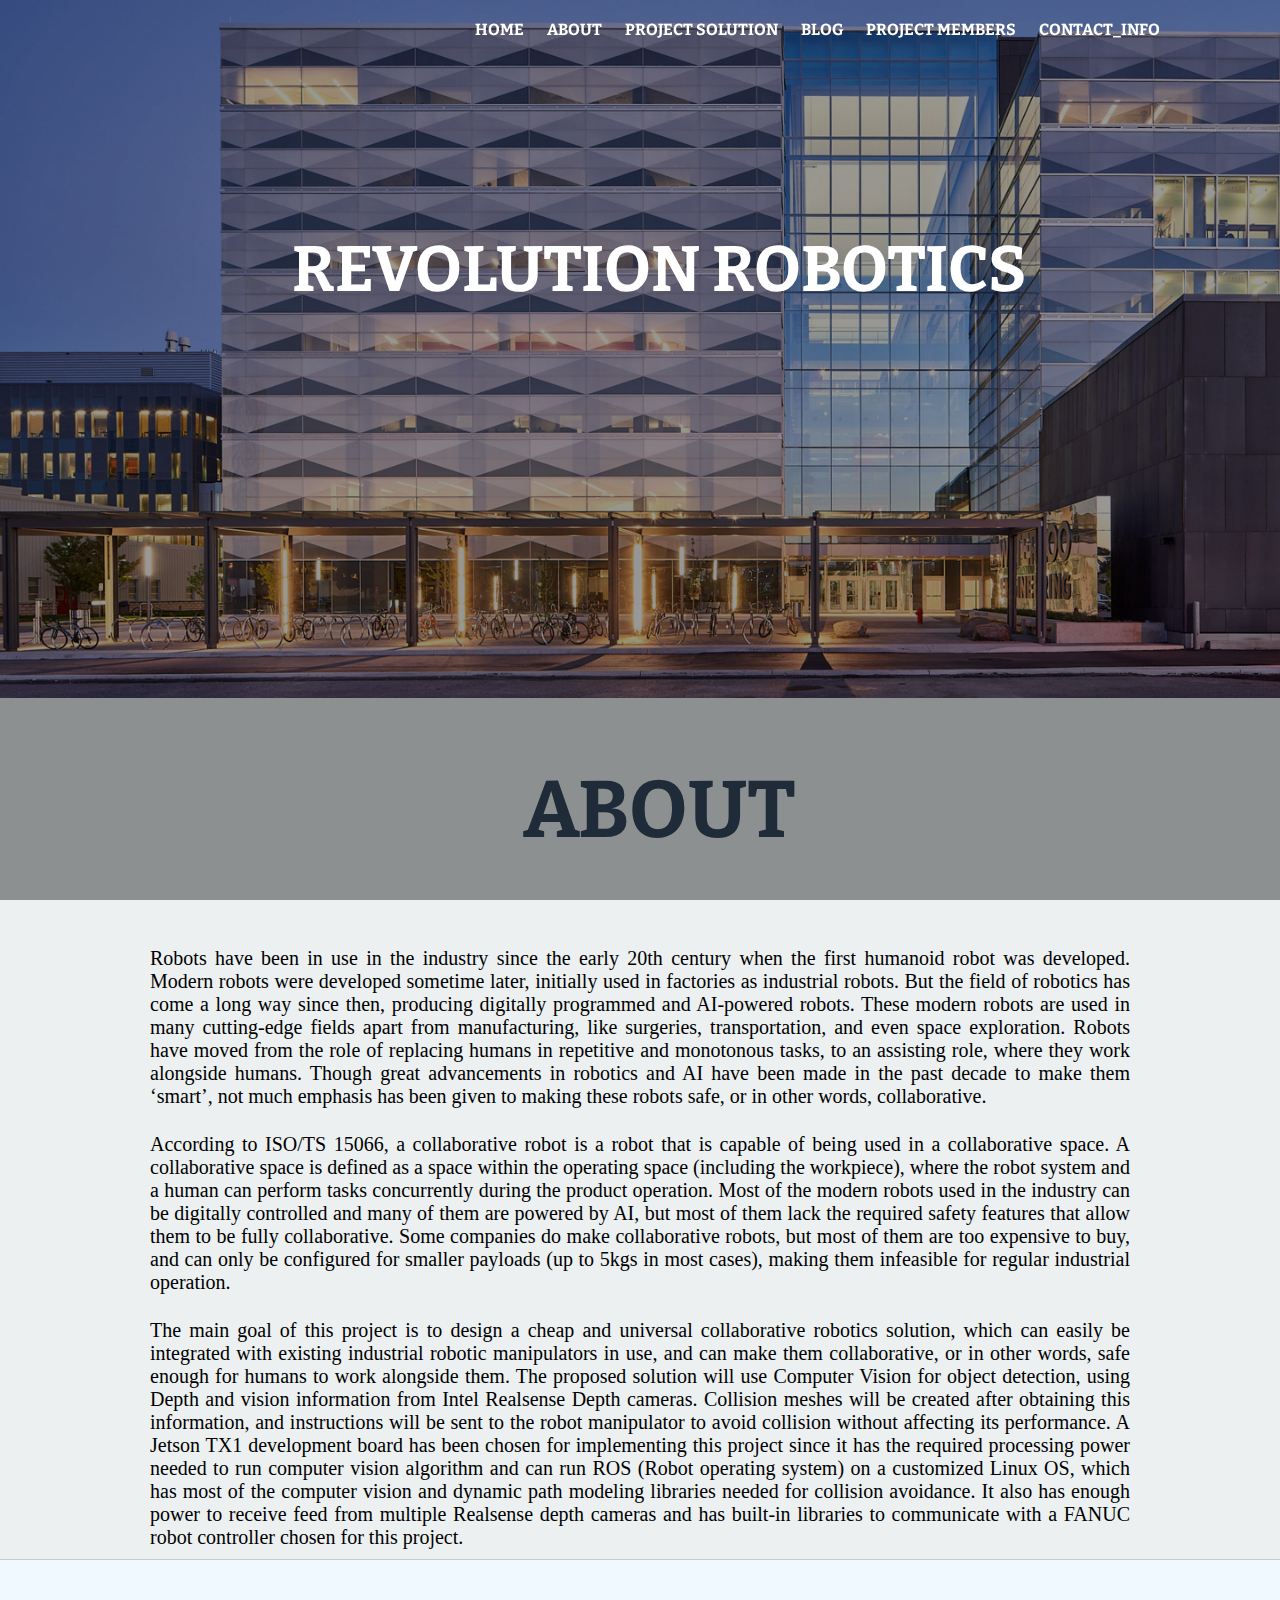
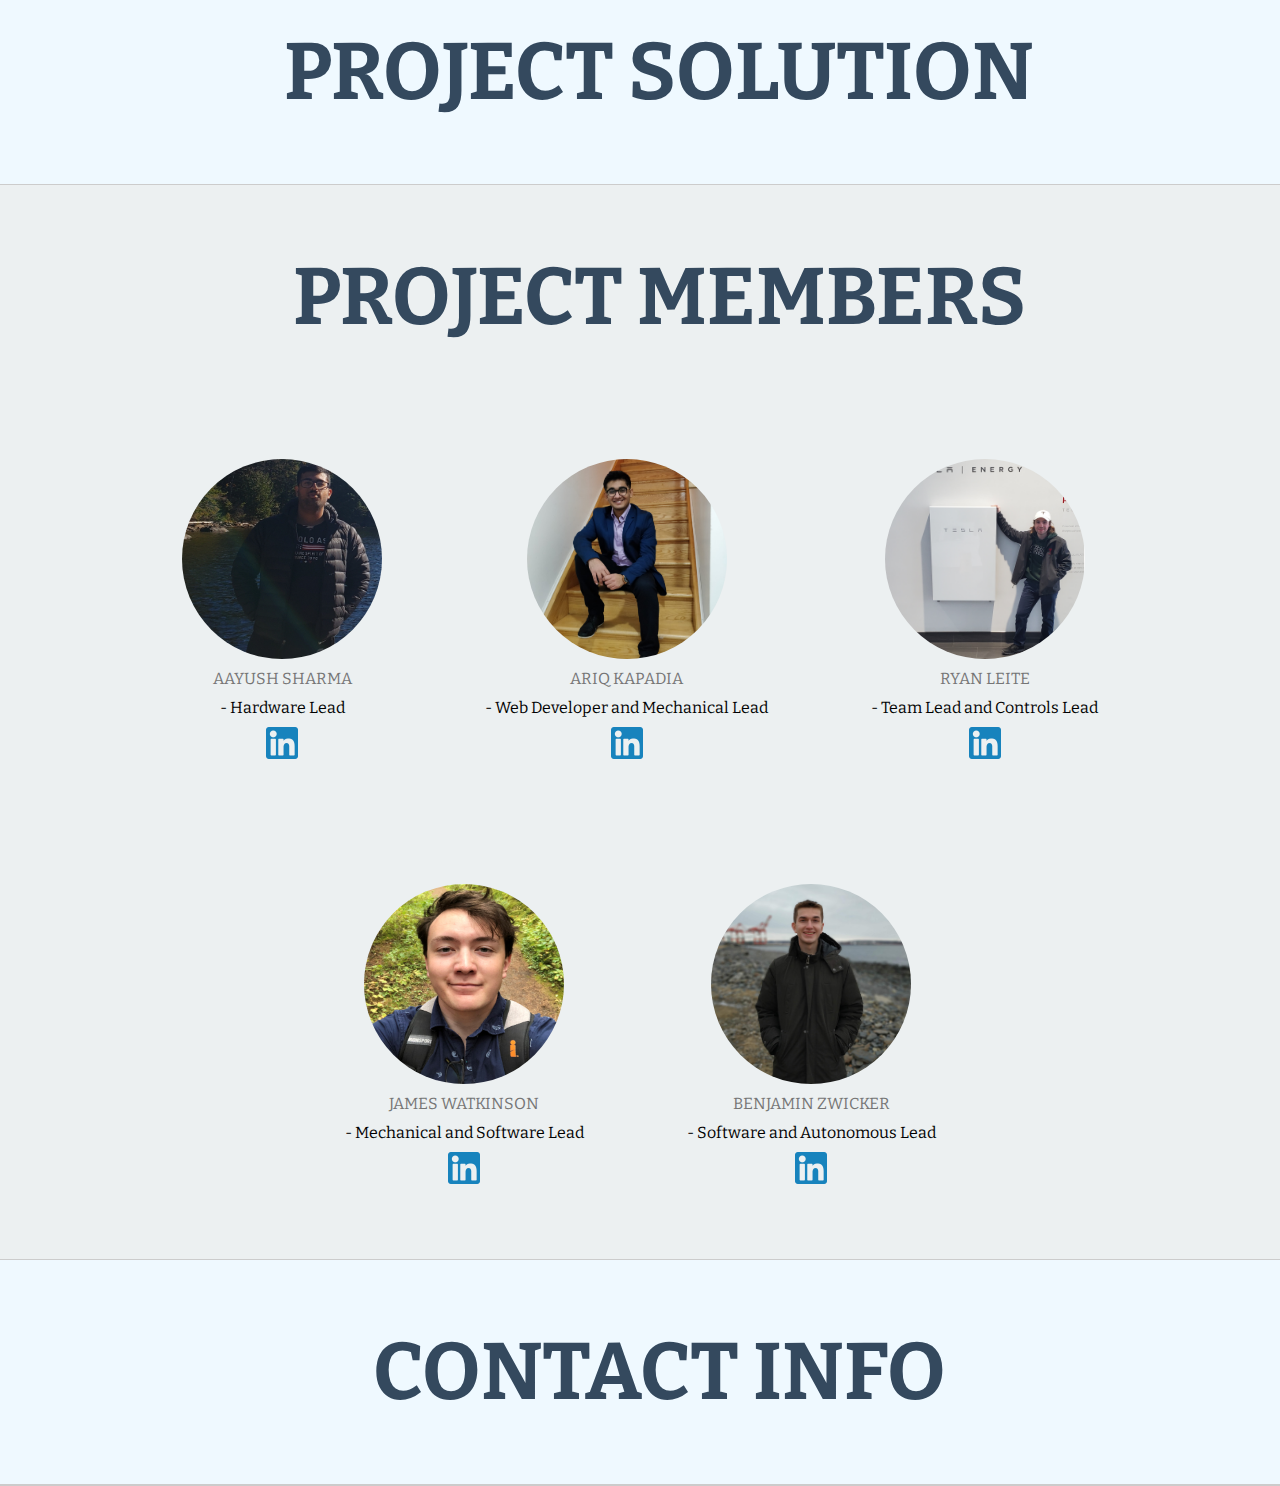
==== commit 02e409c3: "Main changes with blog update" ====
--- a/index.html
+++ b/index.html
@@ -15,7 +15,7 @@
   
 <header>
   <div class="small" id="header-scroll">
-    <h1><a href="#">REVOLUTION ROBITICS</a></h1>
+    <h1><a href="#home">REVOLUTION ROBOTICS</a></h1>
     <nav>
       <ul>
         <li><a href="#home">HOME</a></li>
@@ -80,31 +80,79 @@
 <!---***************************************--************************************************--->
 <section id="project_members">
  <h1>PROJECT MEMBERS</h1>
-<dl class="members">
-  <ul>
-    <li>
-    <img src="img/as.jpg">
-    <dt><b>AAYUSH SHARMA</b></dt> <dd>- Hardware lead</dd>
-    </li>
-    <li>
-    <img src="img/ak.jpg">
-    <dt><b>ARIQ KAPADIA</b></dt> <dd>- Mechanical and Electrical lead</dd>
-    </li>
-    <li>
-    <img src="img/rl.jpg">
-    <dt><b>RYAN LEITE</b></dt> <dd>- Team lead and Controls lead</dd>
-    </li>
-    </ul><ul>
-    <li>
-    <img src="img/jw.jpg">
-    <dt><b>JAMES WATKINSON</b></dt> <dd>- Software lead</dd>
-    </li>
-    <li>
-    <img src="img/bz.jpg">
-    <dt><b>BENJAMIN ZWICKER</b></dt> <dd>- software lead</dd>
-    </li>
-  </ul>
-</dl>
+ <ul class="members">
+   <li>
+ <div class="team-member">
+   <div>
+    <img class="team-member-photo" src="img/as.jpg">
+   </div>
+   <div class="team-member-name">AAYUSH SHARMA</div>
+   <div class="team-member-title">- Hardware Lead</div>
+   <div class="team-member-links">
+     <a class="team-member-linkedin" href="" target="_blank">
+      <img src="img/linkedin.png">
+     </a>
+   </div>
+ </div>
+</li>
+<li>
+ <div class="team-member">
+  <div>
+   <img class="team-member-photo" src="img/ak.jpg">
+  </div>
+  <div class="team-member-name">ARIQ KAPADIA</div>
+  <div class="team-member-title">- Web Developer and Mechanical Lead</div>
+  <div class="team-member-links">
+    <a class="team-member-linkedin" href="https://www.linkedin.com/in/ariq-kapadia-5b3003149"
+     target="_blank"><img src="img/linkedin.png"></a>
+  </div>
+</div>
+</li>
+<li>
+<div class="team-member">
+  <div>
+   <img class="team-member-photo" src="img/rl.jpg">
+  </div>
+  <div class="team-member-name">RYAN LEITE</div>
+  <div class="team-member-title">- Team Lead and Controls Lead</div>
+  <div class="team-member-links">
+    <a class="team-member-linkedin" href="" target="_blank">
+      <img src="img/linkedin.png">
+    </a>
+  </div>
+</div>
+</li>
+</ul>
+<ul class="members">
+  <li>
+<div class="team-member">
+  <div>
+   <img class="team-member-photo" src="img/jw.jpg">
+  </div>
+  <div class="team-member-name">JAMES WATKINSON</div>
+  <div class="team-member-title">- Mechanical and Software Lead</div>
+  <div class="team-member-links">
+    <a class="team-member-linkedin" href="" target="_blank">
+      <img src="img/linkedin.png">
+    </a>
+  </div>
+</div>
+</li>
+<li>
+<div class="team-member">
+  <div>
+   <img class="team-member-photo" src="img/bz.jpg">
+  </div>
+  <div class="team-member-name">BENJAMIN ZWICKER</div>
+  <div class="team-member-title">- Software and Autonomous Lead</div>
+  <div class="team-member-links">
+    <a class="team-member-linkedin" href="" target="_blank">
+      <img src="img/linkedin.png">
+    </a>
+  </div>
+</div>
+</li>
+</ul>
 </section>
 <!---***************************************--************************************************--->
 <section id="contact">
--- a/css/style.css
+++ b/css/style.css
@@ -96,8 +96,8 @@
   padding: 5%;
 }
 section {
-  width: 100%;
-  height: 100%;
+  width: auto;
+  height: auto;
   background: #fff;
   border-bottom: 1px solid #ccc;
   text-align: center;
@@ -112,7 +112,7 @@
   margin-top: 100px;
 }
 section img {
-  display: ;
+  display: flex;
   height: 100%;
   max-width: 100%;
   max-height: 100vh;
@@ -132,27 +132,51 @@
   text-align: center;
   justify-content: space-between;
 }
-.members img {
-  width: 150px;
-  border-radius: 50%;
-  float: top;
-  margin-top: 10px;
-  margin-bottom: 10px;
-  margin-left: 100px;
-  margin-right: 100px;
-  position: center;
-  padding: none;
-}
-.members dt {
-  margin-top: 10px;
-  margin-bottom: 10px;
-}
 .members ul {
-  margin-bottom: 100px;
+  margin-bottom: 10%;
 }
 .members ul li {
   display: inline-block;
-  padding-inline: 25px;
+  padding-inline: 3%;
   list-style: none;
-  padding: 10px;
+  padding: 1%;
 }
+.team-member-photo{
+ width: 200px;
+ height: 200px;
+ border-radius: 50%;
+ display: inline-flex;
+ margin: auto;
+}
+.team-member img{
+  vertical-align: middle;
+}
+.team-member-name {
+  color: #757575;
+  margin: 10px 0px;
+}
+.team-member-title{
+  padding-bottom: 10px;
+}
+.members ul {
+  display: flex;
+  margin: auto;
+  padding-bottom: 150px;
+}
+.members li{
+  display: inline-flex;
+  margin: 50px;
+}
+.team-member-links{
+  display: flex;
+  justify-content: center;
+  align-items: center;
+  padding-bottom: 25px;
+}
+.team-member-linkedin {
+  display: block;
+  width: 32px;
+  height: 32px;
+  opacity: 0.9;
+  transition: opacity 0.4s;
+}